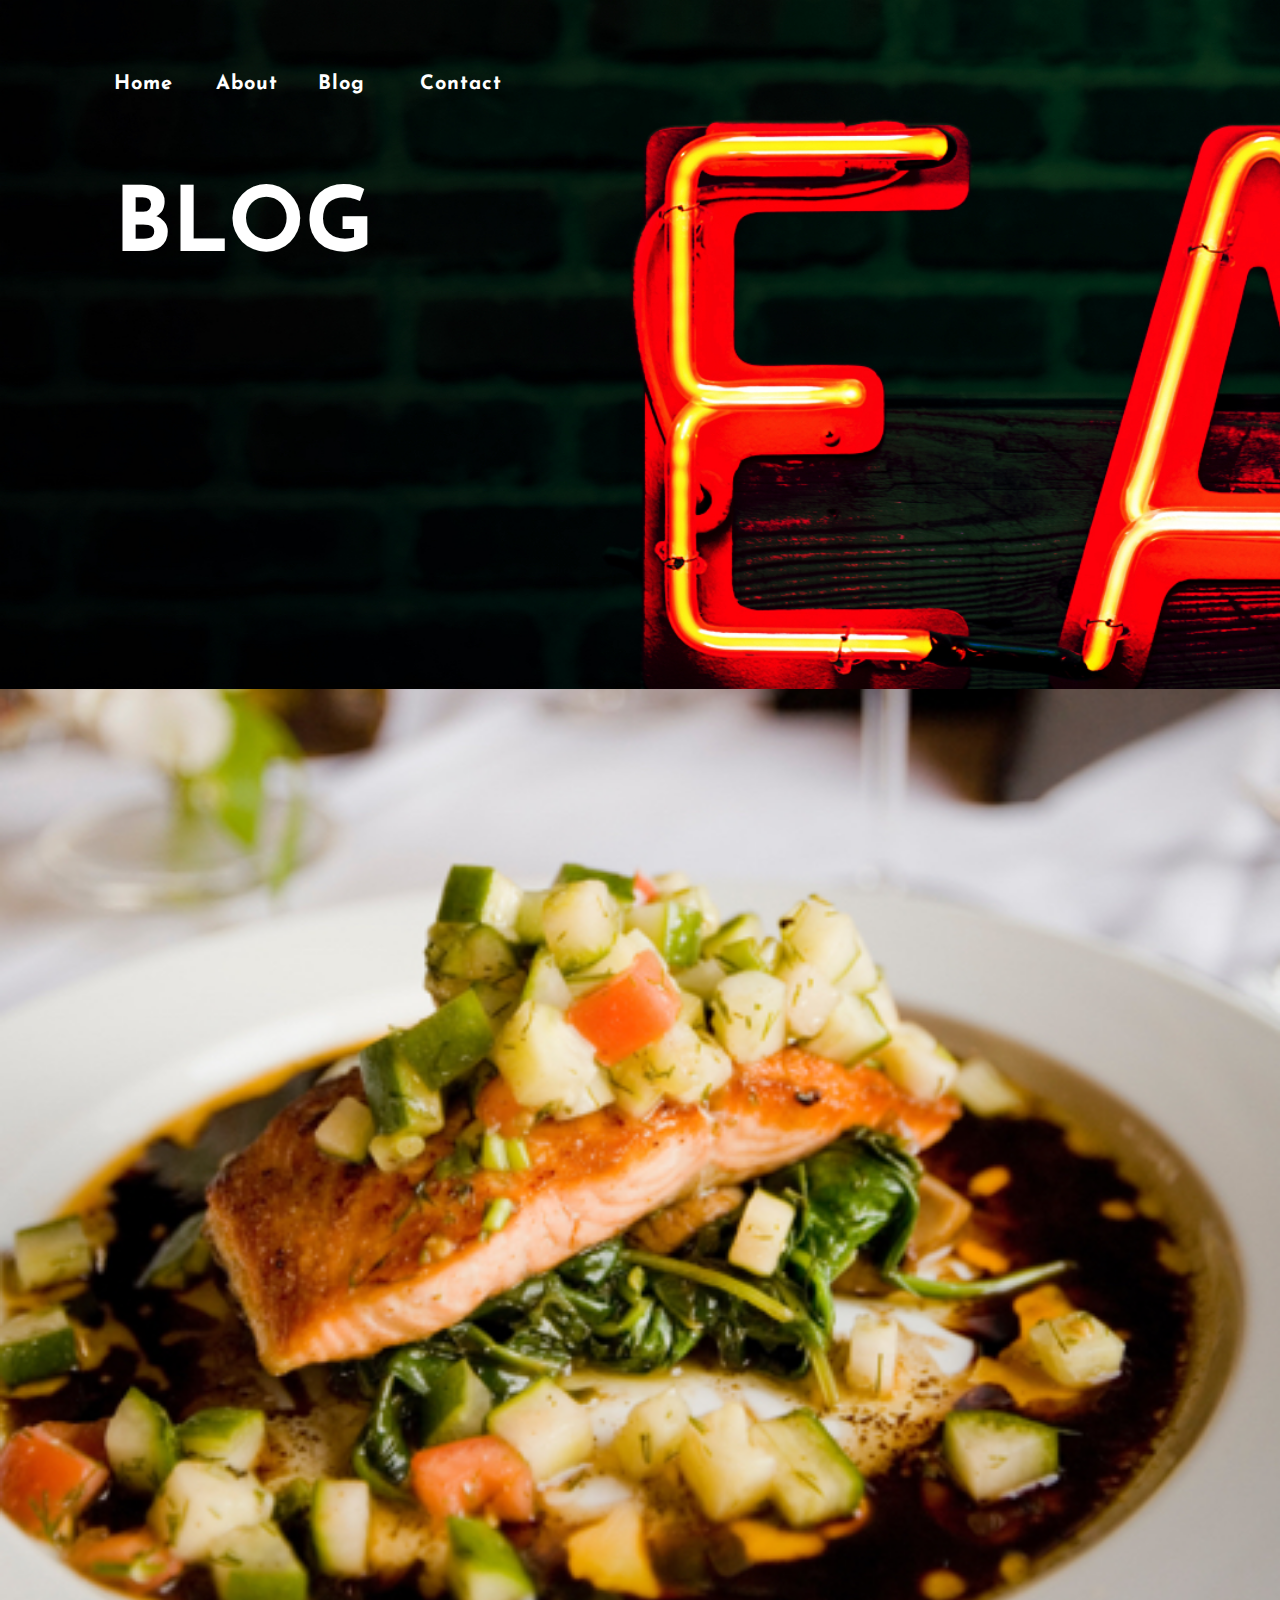
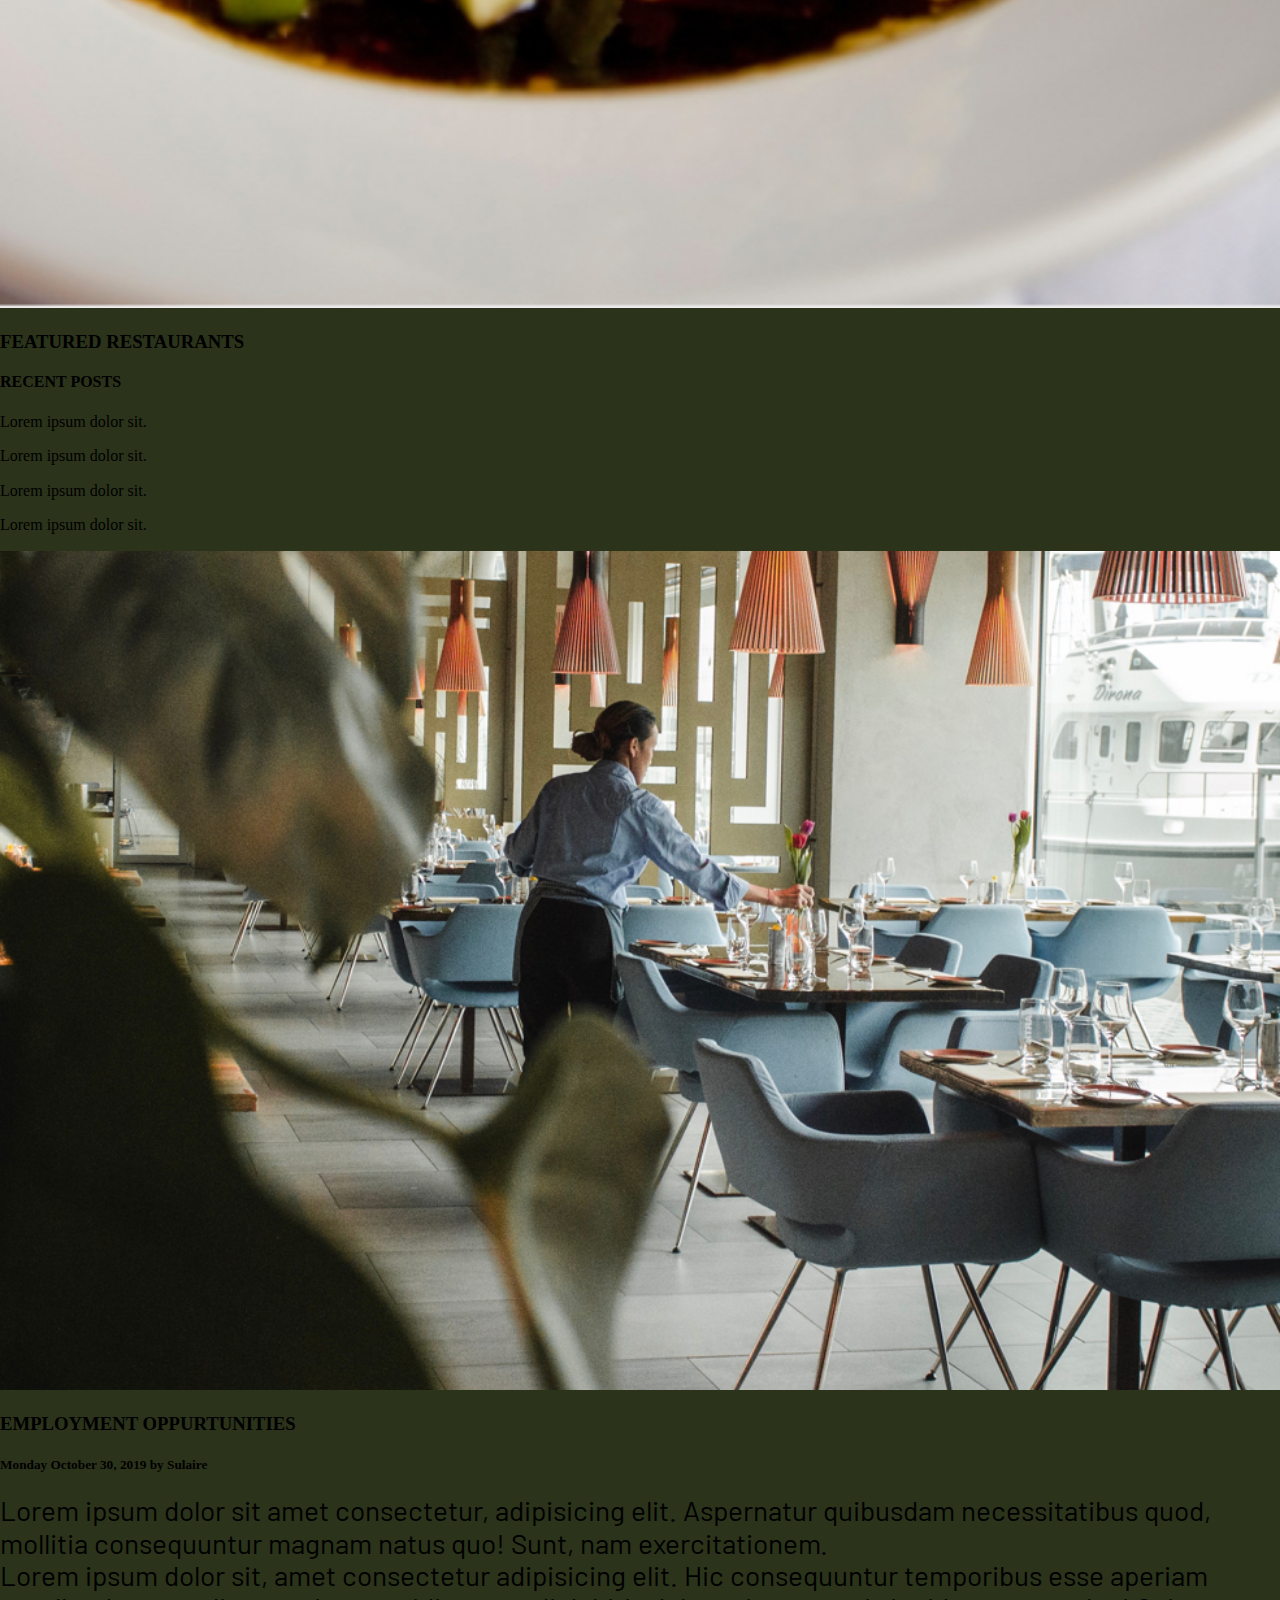
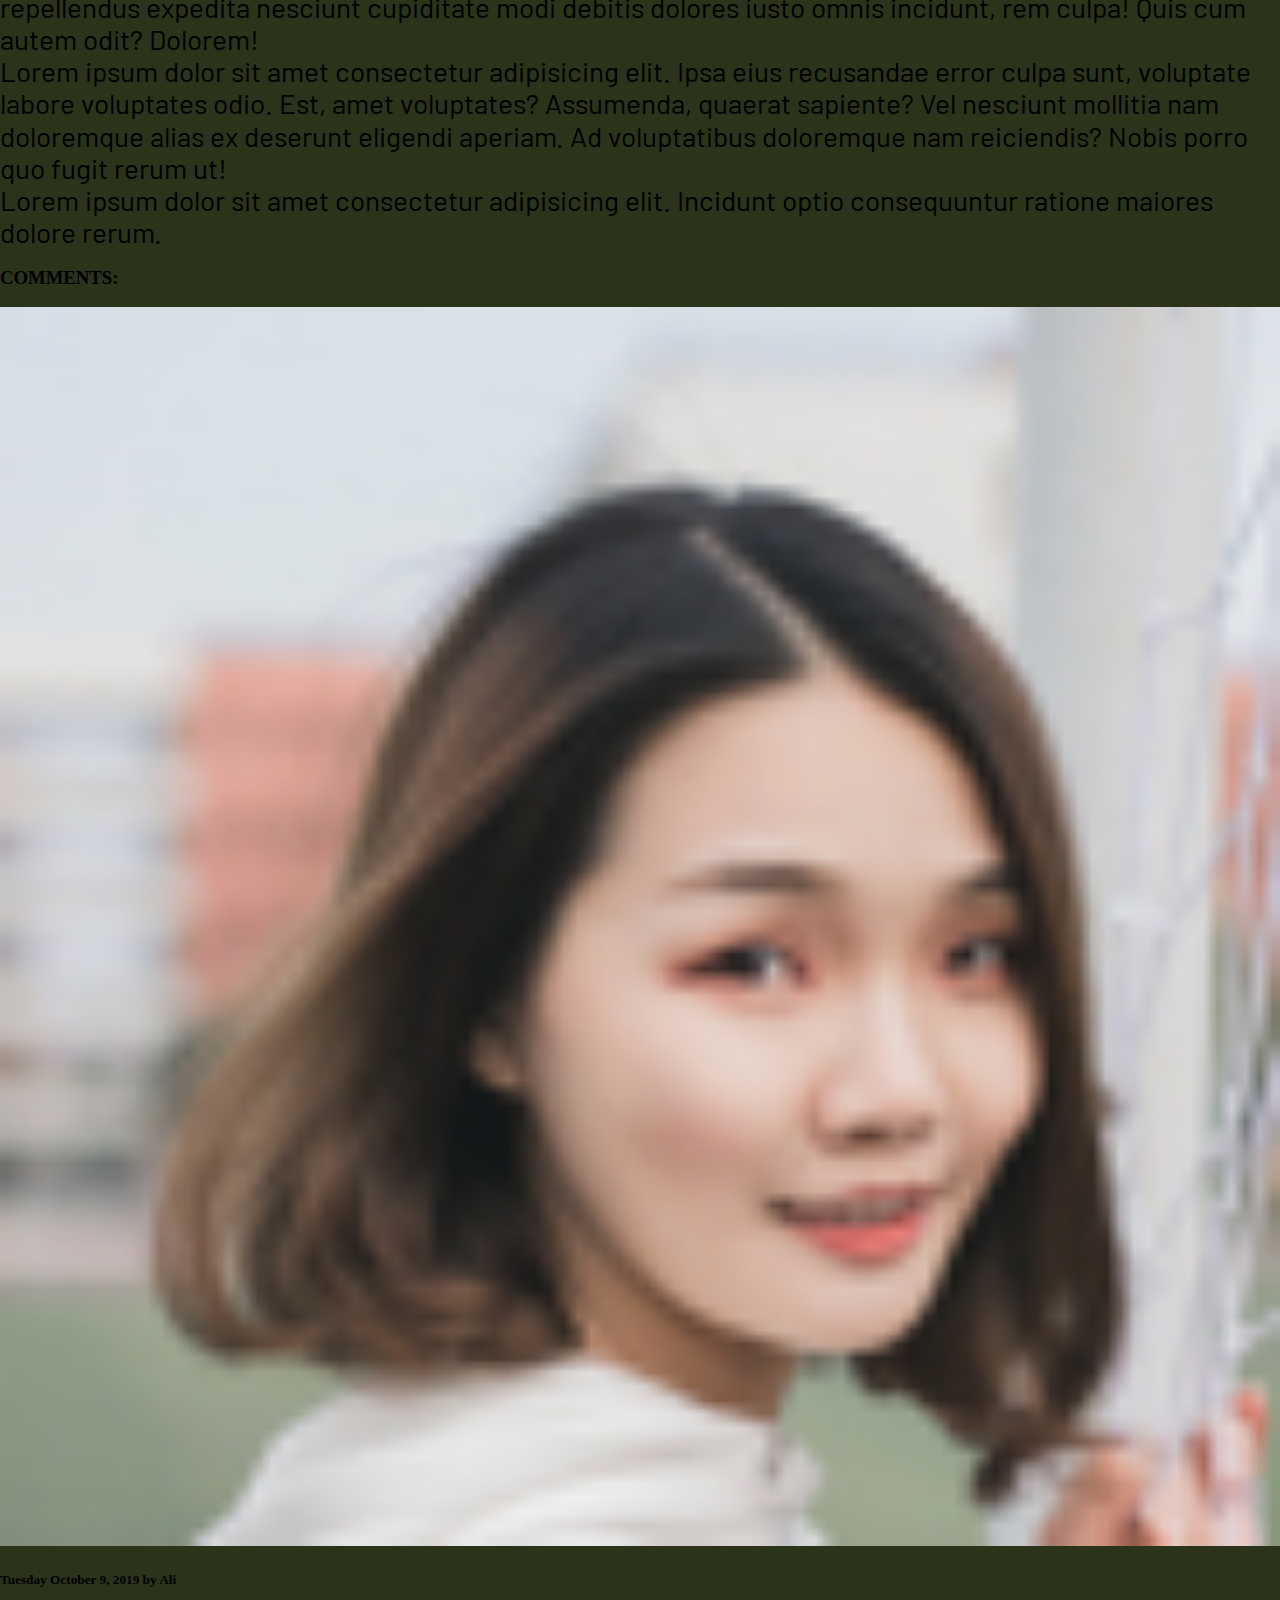
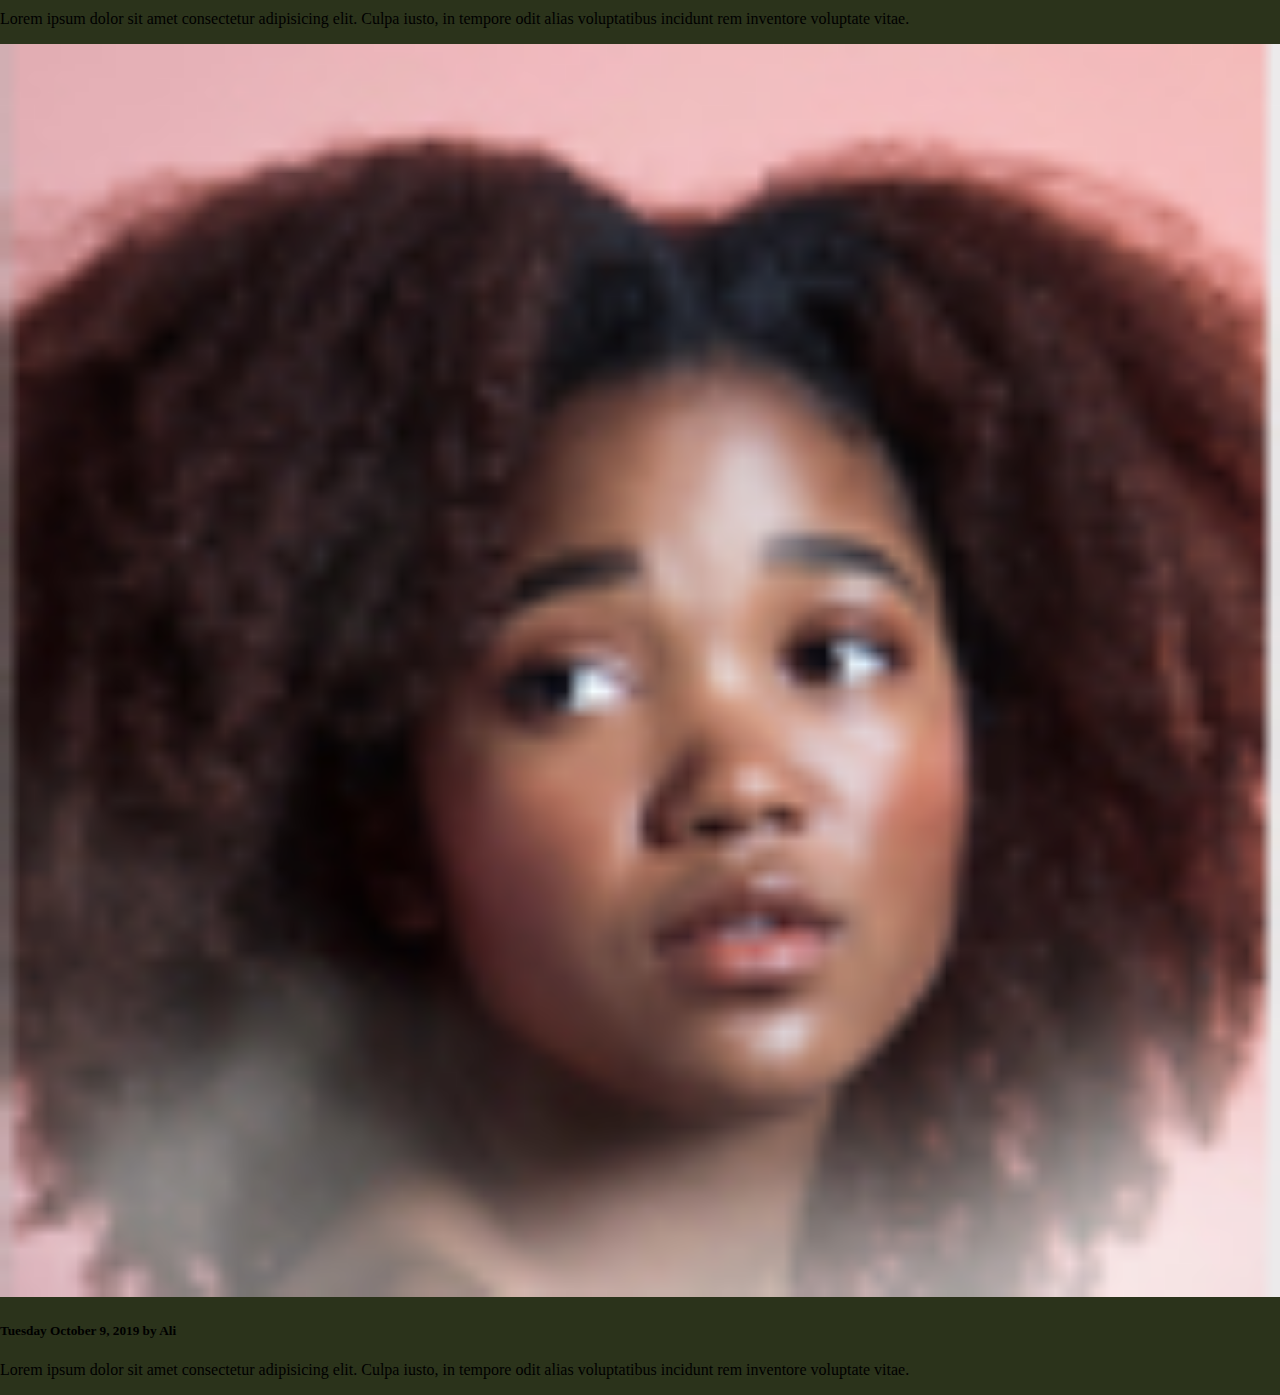
==== blog.html @ 09df3bcc "Completed HTML skeleton for blog page. :rocket:" ====
<!DOCTYPE html>
<html lang="en">
<head>
    <meta charset="UTF-8">
    <meta name="viewport" content="width=device-width, initial-scale=1.0">
    <title>Project 2 Blog</title>
    <link href="https://fonts.googleapis.com/css2?family=Barlow&family=Josefin+Sans:wght@400;600&display=swap" rel="stylesheet">  
    <link rel="stylesheet" href="https://use.fontawesome.com/releases/v5.15.1/css/all.css" integrity="sha384-vp86vTRFVJgpjF9jiIGPEEqYqlDwgyBgEF109VFjmqGmIY/Y4HV4d3Gp2irVfcrp" crossorigin="anonymous">
    <link rel="stylesheet" href="./styles/style.css" type="text/css"> 
</head>
<body class="blogBody">
    <header class="blogHeader">
        <div class="wrapper blogHeadWrap">
            <!-- A responsive navbar that utilizes flexbox to horizontally align the list items. -->
            <nav>
                <ul>
                    <li><a href="">Home</a></li>
                    <li><a href="">About</a></li>
                    <li><a href="">Blog</a></li>
                    <li><a href="">Contact</a></li>
                </ul>
            </nav>
            <!-- The flex container for the h1 and home-box-header.png -->
            <article class="blogHeaderTitle">
                <div class="blogHeaderTitle__HeadingContainer">
                    <h1 class="blogHeaderTitle__HeadingContainer__Heading">
                        BLOG
                    </h1>
                </div>
                <div></div>
            </article>
        </div>
    </header>
    <main>
        <section>
            <article>
                <div>
                    <figure><img src="./images/blog-side-image.jpg" alt=""></figure>
                    <figcaption>
                        <h3>FEATURED RESTAURANTS</h3>
                        <p class="bodyText"></p>
                    </figcaption>
                    <article>
                        <h4>RECENT POSTS</h4>
                        <ul>
                            <li>
                                <p>
                                    Lorem ipsum dolor sit.
                                </p>
                            </li>
                            <li>
                                <p>
                                    Lorem ipsum dolor sit.
                                </p>
                            </li>
                            <li>
                                <p>
                                    Lorem ipsum dolor sit.
                                </p>
                            </li>
                            <li>
                                <p>
                                    Lorem ipsum dolor sit.
                                </p>
                            </li>
                        </ul>
                    </article>
                </div>
            </article>
            <article>
                <div>
                    <figure><img src="./images/blog-post-image.jpg" alt=""></figure>
                    <article>
                        <h3>EMPLOYMENT OPPURTUNITIES</h3>
                        <h5>Monday October 30, 2019 by Sulaire</h5>
                        <p class="bodyText">
                            Lorem ipsum dolor sit amet consectetur, adipisicing elit. Aspernatur quibusdam necessitatibus quod, mollitia consequuntur magnam natus quo! Sunt, nam exercitationem.
                        </p>
                        <p class="bodyText">
                            Lorem ipsum dolor sit, amet consectetur adipisicing elit. Hic consequuntur temporibus esse aperiam repellendus expedita nesciunt cupiditate modi debitis dolores iusto omnis incidunt, rem culpa! Quis cum autem odit? Dolorem!
                        </p>
                        <p class="bodyText">Lorem ipsum dolor sit amet consectetur adipisicing elit. Ipsa eius recusandae error culpa sunt, voluptate labore voluptates odio. Est, amet voluptates? Assumenda, quaerat sapiente? Vel nesciunt mollitia nam doloremque alias ex deserunt eligendi aperiam. Ad voluptatibus doloremque nam reiciendis? Nobis porro quo fugit rerum ut!</p>
                        <p class="bodyText">Lorem ipsum dolor sit amet consectetur adipisicing elit. Incidunt optio consequuntur ratione maiores dolore rerum.</p>
                    </article>
                </div>
            </article>
            <article></article>
            <article>
                <div>
                    <h3>COMMENTS:</h3>
                    <div>
                        <figure><img src="./images/comment-1.jpg" alt=""></figure>
                        <figcaption>
                            <h5>Tuesday October 9, 2019 by Ali</h5>
                            <p>Lorem ipsum dolor sit amet consectetur adipisicing elit. Culpa iusto, in tempore odit alias voluptatibus incidunt rem inventore voluptate vitae.</p>
                        </figcaption>
                    </div>
                    <div>
                        <figure><img src="./images/comment-2.jpg" alt=""></figure>
                        <figcaption>
                            <h5>Tuesday October 9, 2019 by Ali</h5>
                            <p>Lorem ipsum dolor sit amet consectetur adipisicing elit. Culpa iusto, in tempore odit alias voluptatibus incidunt rem inventore voluptate vitae.</p>
                        </figcaption>
                    </div>
                </div>
                <div>
                    <form action=""></form>
                </div>
            </article>
        </section>
    </main>
</body>
</html>
---- styles/style.css ----
html {
  line-height: 1.15;
  -ms-text-size-adjust: 100%;
  -webkit-text-size-adjust: 100%;
}

body {
  margin: 0;
}

article, aside, footer, header, nav, section {
  display: block;
}

h1 {
  font-size: 2em;
  margin: .67em 0;
}

figcaption, figure, main {
  display: block;
}

figure {
  margin: 1em 40px;
}

hr {
  -webkit-box-sizing: content-box;
          box-sizing: content-box;
  height: 0;
  overflow: visible;
}

pre {
  font-family: monospace,monospace;
  font-size: 1em;
}

a {
  background-color: transparent;
  -webkit-text-decoration-skip: objects;
}

abbr[title] {
  border-bottom: none;
  text-decoration: underline;
  -webkit-text-decoration: underline dotted;
          text-decoration: underline dotted;
}

b, strong {
  font-weight: inherit;
}

b, strong {
  font-weight: bolder;
}

code, kbd, samp {
  font-family: monospace,monospace;
  font-size: 1em;
}

dfn {
  font-style: italic;
}

mark {
  background-color: #ff0;
  color: #000;
}

small {
  font-size: 80%;
}

sub, sup {
  font-size: 75%;
  line-height: 0;
  position: relative;
  vertical-align: baseline;
}

sub {
  bottom: -.25em;
}

sup {
  top: -.5em;
}

audio, video {
  display: inline-block;
}

audio:not([controls]) {
  display: none;
  height: 0;
}

img {
  border-style: none;
}

svg:not(:root) {
  overflow: hidden;
}

button, input, optgroup, select, textarea {
  font-family: sans-serif;
  font-size: 100%;
  line-height: 1.15;
  margin: 0;
}

button, input {
  overflow: visible;
}

button, select {
  text-transform: none;
}

button, html [type=button], [type=reset], [type=submit] {
  -webkit-appearance: button;
}

button::-moz-focus-inner, [type=button]::-moz-focus-inner, [type=reset]::-moz-focus-inner, [type=submit]::-moz-focus-inner {
  border-style: none;
  padding: 0;
}

button:-moz-focusring, [type=button]:-moz-focusring, [type=reset]:-moz-focusring, [type=submit]:-moz-focusring {
  outline: 1px dotted ButtonText;
}

fieldset {
  padding: .35em .75em .625em;
}

legend {
  -webkit-box-sizing: border-box;
          box-sizing: border-box;
  color: inherit;
  display: table;
  max-width: 100%;
  padding: 0;
  white-space: normal;
}

progress {
  display: inline-block;
  vertical-align: baseline;
}

textarea {
  overflow: auto;
}

[type=checkbox], [type=radio] {
  -webkit-box-sizing: border-box;
          box-sizing: border-box;
  padding: 0;
}

[type=number]::-webkit-inner-spin-button, [type=number]::-webkit-outer-spin-button {
  height: auto;
}

[type=search] {
  -webkit-appearance: textfield;
  outline-offset: -2px;
}

[type=search]::-webkit-search-cancel-button, [type=search]::-webkit-search-decoration {
  -webkit-appearance: none;
}

::-webkit-file-upload-button {
  -webkit-appearance: button;
  font: inherit;
}

details, menu {
  display: block;
}

summary {
  display: list-item;
}

canvas {
  display: inline-block;
}

template {
  display: none;
}

[hidden] {
  display: none;
}

.clearfix:after {
  visibility: hidden;
  display: block;
  font-size: 0;
  content: '';
  clear: both;
  height: 0;
}

html {
  -webkit-box-sizing: border-box;
  box-sizing: border-box;
}

*, *:before, *:after {
  -webkit-box-sizing: inherit;
          box-sizing: inherit;
}

.srOnly {
  position: absolute;
  width: 1px;
  height: 1px;
  margin: -1px;
  border: 0;
  padding: 0;
  white-space: nowrap;
  -webkit-clip-path: inset(100%);
          clip-path: inset(100%);
  clip: rect(0 0 0 0);
  overflow: hidden;
}

html {
  overflow-x: hidden;
}

section {
  background-color: #2B331B;
}

section:nth-of-type(even) {
  background-color: #171B0E;
}

section:nth-of-type(3) h3 {
  margin-top: 0;
}

figure {
  margin: 0;
}

img {
  width: 100%;
}

ul {
  padding: 0;
}

li {
  list-style: none;
}

a, a:visited, a:active, a:hover {
  color: white;
  text-decoration: none;
}

.wrapper {
  width: 90%;
  max-width: 90%;
  margin: 0 auto;
}

.blogBody {
  background-color: #2B331B;
}

.gridIt {
  display: -ms-grid;
  display: grid;
}

.bodyText {
  font-family: 'Barlow', sans-serif;
  margin: 0;
  font-size: 28px;
  letter-spacing: default;
}

.btn {
  font-family: 'Josefin Sans', sans-serif;
  font-size: 22.4px;
  font-weight: 400;
  color: black;
  line-height: 41.6px;
  text-align: center;
}

.homeHeader {
  background-image: url(../images/home-header.jpg);
  background-repeat: no-repeat;
  background-size: cover;
}

.homeHeadWrap {
  display: -webkit-box;
  display: -ms-flexbox;
  display: flex;
  -webkit-box-orient: vertical;
  -webkit-box-direction: normal;
      -ms-flex-direction: column;
          flex-direction: column;
  padding: 50px;
}

.homeHeadWrap nav {
  width: 40%;
  display: -webkit-box;
  display: -ms-flexbox;
  display: flex;
  -webkit-box-orient: horizontal;
  -webkit-box-direction: normal;
      -ms-flex-direction: row;
          flex-direction: row;
}

.homeHeadWrap nav ul {
  display: -ms-grid;
  display: grid;
  -ms-grid-columns: 1fr 1fr 1fr 1fr;
      grid-template-columns: 1fr 1fr 1fr 1fr;
  grid-column-gap: 20px;
  font-family: 'Josefin Sans', sans-serif;
  font-size: 20px;
  font-weight: 700;
  color: white;
  line-height: 29px;
  letter-spacing: 1px;
}

.headerTitle {
  width: 100%;
  display: -webkit-box;
  display: -ms-flexbox;
  display: flex;
  -webkit-box-orient: horizontal;
  -webkit-box-direction: normal;
      -ms-flex-direction: row;
          flex-direction: row;
}

.headerTitle__HeadingContainer {
  font-family: 'Josefin Sans', sans-serif;
  font-size: 45px;
  font-weight: 600;
  color: white;
  line-height: 99.8px;
}

.headerTitle__HeadingContainer__Heading--whiteBG {
  padding-top: 10px;
  text-align: center;
  background-color: white;
  color: black;
}

.headerTitle div {
  width: 25%;
  padding-bottom: 250px;
}

.headerTitle div:nth-of-type(2) {
  width: 75%;
  height: auto;
  background-image: url(../images/home-box-header.png);
  background-repeat: no-repeat;
  background-size: contain;
  position: relative;
  left: 35%;
  top: 250px;
}

.homeSection1 {
  padding: 250px 0 150px 0;
}

.s1Grid {
  -ms-grid-columns: 1fr 1fr;
      grid-template-columns: 1fr 1fr;
  grid-row-gap: 100px;
}

.s1Grid article {
  -ms-grid-columns: 1fr 9fr;
      grid-template-columns: 1fr 9fr;
  color: white;
}

.s1Grid article.gridIt div {
  display: -webkit-box;
  display: -ms-flexbox;
  display: flex;
  -webkit-box-orient: vertical;
  -webkit-box-direction: normal;
      -ms-flex-direction: column;
          flex-direction: column;
  -webkit-box-pack: start;
      -ms-flex-pack: start;
          justify-content: flex-start;
}

.s1Grid article.gridIt div:nth-of-type(1) {
  -webkit-box-align: center;
      -ms-flex-align: center;
          align-items: center;
}

.s1Grid div:nth-of-type(2) h2 {
  font-family: 'Josefin Sans', sans-serif;
  font-size: 45px;
  font-weight: 400;
  color: white;
  line-height: 99.8px;
  margin: 0;
}

.iconContainer {
  display: -webkit-box;
  display: -ms-flexbox;
  display: flex;
  -webkit-box-orient: horizontal;
  -webkit-box-direction: normal;
      -ms-flex-direction: row;
          flex-direction: row;
  -webkit-box-pack: center;
      -ms-flex-pack: center;
          justify-content: center;
  -webkit-box-align: center;
      -ms-flex-align: center;
          align-items: center;
  margin-top: 20px;
  padding: 10px;
  height: 50px;
  width: 50px;
  border-radius: 75%;
  background-color: #FDD300;
}

.icon {
  font-size: 2rem;
  color: black;
}

.s2Grid {
  -ms-grid-columns: 1fr 1fr;
      grid-template-columns: 1fr 1fr;
  grid-column-gap: 250px;
  grid-row-gap: 50px;
}

.s2Grid figure {
  -ms-grid-column-align: stretch;
      justify-self: stretch;
}

.s2Grid figure img {
  position: relative;
}

.s2Grid figure:nth-of-type(1) img {
  -webkit-box-shadow: 20px 20px #FDD300;
          box-shadow: 20px 20px #FDD300;
  top: -75px;
}

.s2Grid figure:nth-of-type(2) img {
  -webkit-box-shadow: -20px -20px #FDD300;
          box-shadow: -20px -20px #FDD300;
  top: 75px;
}

.s2Grid article {
  display: -webkit-box;
  display: -ms-flexbox;
  display: flex;
  -webkit-box-orient: vertical;
  -webkit-box-direction: normal;
      -ms-flex-direction: column;
          flex-direction: column;
  flex-direction: column;
  -webkit-box-pack: center;
      -ms-flex-pack: center;
          justify-content: center;
}

.s2Grid article:nth-of-type(1) {
  text-align: left;
  padding: 50px 15% 50px 0;
}

.s2Grid article:nth-of-type(2) {
  text-align: right;
  padding: 50px 0 50px 15%;
}

.s2Grid article h3 {
  font-family: 'Josefin Sans', sans-serif;
  font-size: 40px;
  font-weight: 400;
  color: white;
  line-height: 58px;
  letter-spacing: 1.3px;
  margin: 0;
}

.s2Grid article p {
  color: white;
  margin: 15px 0 45px 0;
}

.s2Grid article a {
  padding: 15px;
  background-color: #FDD300;
  color: black;
}

.homeSection3 {
  padding: 100px;
}

.s3Wrap {
  display: -webkit-box;
  display: -ms-flexbox;
  display: flex;
  -webkit-box-orient: vertical;
  -webkit-box-direction: normal;
      -ms-flex-direction: column;
          flex-direction: column;
  -webkit-box-pack: center;
      -ms-flex-pack: center;
          justify-content: center;
  -ms-flex-line-pack: center;
      align-content: center;
  padding: 0 100px;
}

.s3Wrap h3 {
  font-family: 'Josefin Sans', sans-serif;
  font-size: 45px;
  font-weight: 400;
  color: #FDD300;
  line-height: 99.8px;
  margin-bottom: 15px;
}

.s3Wrap .bodyText {
  color: white;
  margin-bottom: 45px;
}

.s3Wrap a {
  padding: 15px;
  background-color: black;
  -ms-flex-item-align: center;
      -ms-grid-row-align: center;
      align-self: center;
}

.s3Wrap h3, .s3Wrap a {
  text-align: center;
}

.homeSection4 figure {
  display: -webkit-box;
  display: -ms-flexbox;
  display: flex;
  -webkit-box-orient: horizontal;
  -webkit-box-direction: normal;
      -ms-flex-direction: row;
          flex-direction: row;
  width: 100%;
}

.s5Grid {
  padding: 100px 0;
  -ms-grid-columns: 2fr 9fr;
      grid-template-columns: 2fr 9fr;
  grid-column-gap: 50px;
}

.s5Grid figure {
  position: relative;
  left: 20px;
  top: -20px;
  -ms-flex-item-align: center;
      -ms-grid-row-align: center;
      align-self: center;
}

.s5Grid figure img {
  position: relative;
  -webkit-box-shadow: -20px 20px #FDD300;
          box-shadow: -20px 20px #FDD300;
}

.s5Grid article h3 {
  font-family: 'Josefin Sans', sans-serif;
  font-size: 45px;
  font-weight: 400;
  color: #FDD300;
  line-height: 99.8px;
  margin-top: 0;
  margin-bottom: 0;
}

.s5Grid article p {
  margin-bottom: 30px;
  color: white;
}

.s5Grid article a {
  padding: 15px;
  background-color: black;
}

.homeSection6 {
  padding: 100px 0;
}

.s6Grid {
  -ms-grid-columns: 3fr 3fr 3fr;
      grid-template-columns: 3fr 3fr 3fr;
  grid-column-gap: 50px;
}

footer {
  text-align: center;
  background-color: #0f0f0f;
}

footer p {
  padding: 1px 0;
  margin: 0;
  color: white;
}

.blogHeader {
  background-image: url(../images/blog-header.jpg);
  background-repeat: no-repeat;
  background-size: cover;
}

.blogHeadWrap {
  display: -webkit-box;
  display: -ms-flexbox;
  display: flex;
  -webkit-box-orient: vertical;
  -webkit-box-direction: normal;
      -ms-flex-direction: column;
          flex-direction: column;
  padding: 50px;
}

.blogHeadWrap nav {
  width: 40%;
  display: -webkit-box;
  display: -ms-flexbox;
  display: flex;
  -webkit-box-orient: horizontal;
  -webkit-box-direction: normal;
      -ms-flex-direction: row;
          flex-direction: row;
}

.blogHeadWrap nav ul {
  display: -ms-grid;
  display: grid;
  -ms-grid-columns: 1fr 1fr 1fr 1fr;
      grid-template-columns: 1fr 1fr 1fr 1fr;
  grid-column-gap: 20px;
  font-family: 'Josefin Sans', sans-serif;
  font-size: 20px;
  font-weight: 700;
  color: white;
  line-height: 29px;
  letter-spacing: 1px;
}

.blogHeaderTitle {
  width: 100%;
  display: -webkit-box;
  display: -ms-flexbox;
  display: flex;
  -webkit-box-orient: horizontal;
  -webkit-box-direction: normal;
      -ms-flex-direction: row;
          flex-direction: row;
}

.blogHeaderTitle__HeadingContainer {
  font-family: 'Josefin Sans', sans-serif;
  font-size: 45px;
  font-weight: 600;
  color: white;
  line-height: 99.8px;
}

.blogHeaderTitle__HeadingContainer__Heading--whiteBG {
  padding-top: 10px;
  text-align: center;
  background-color: white;
  color: black;
}

.blogHeaderTitle div {
  width: 25%;
  padding-bottom: 300px;
}
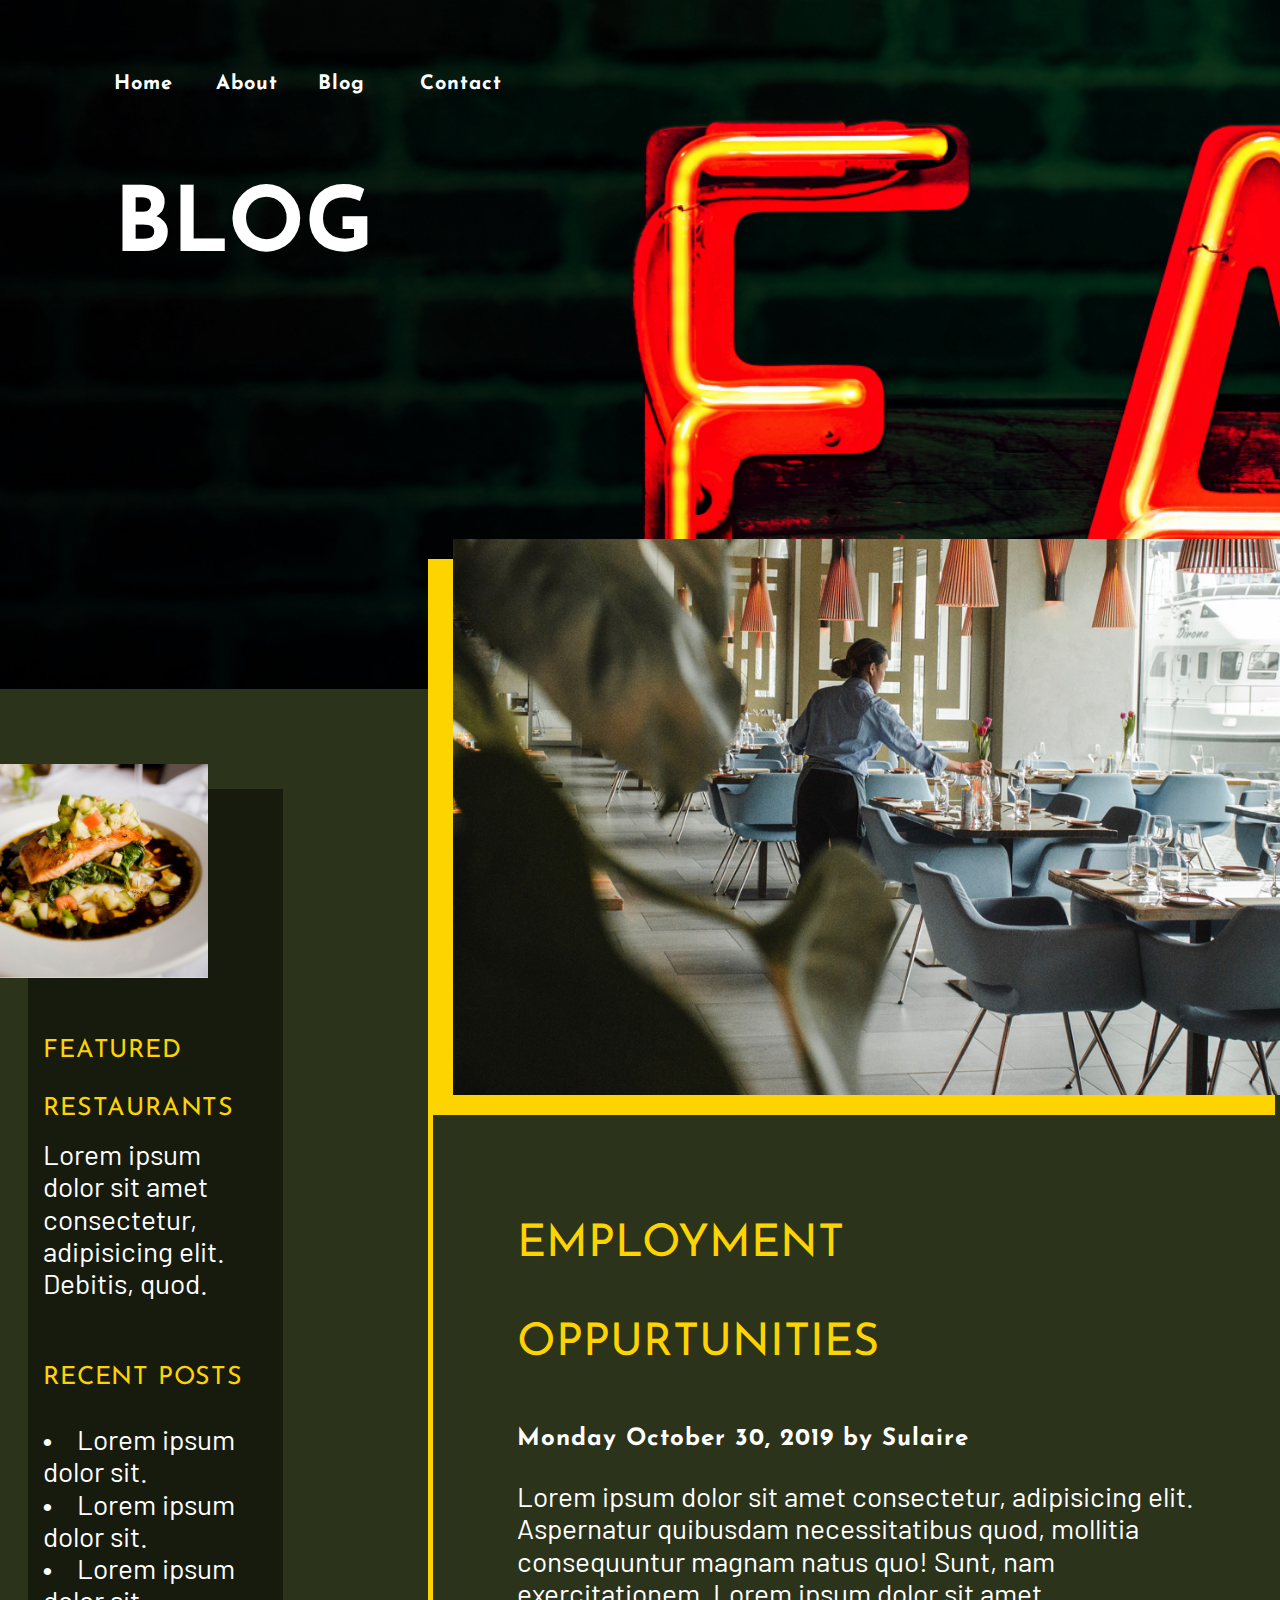
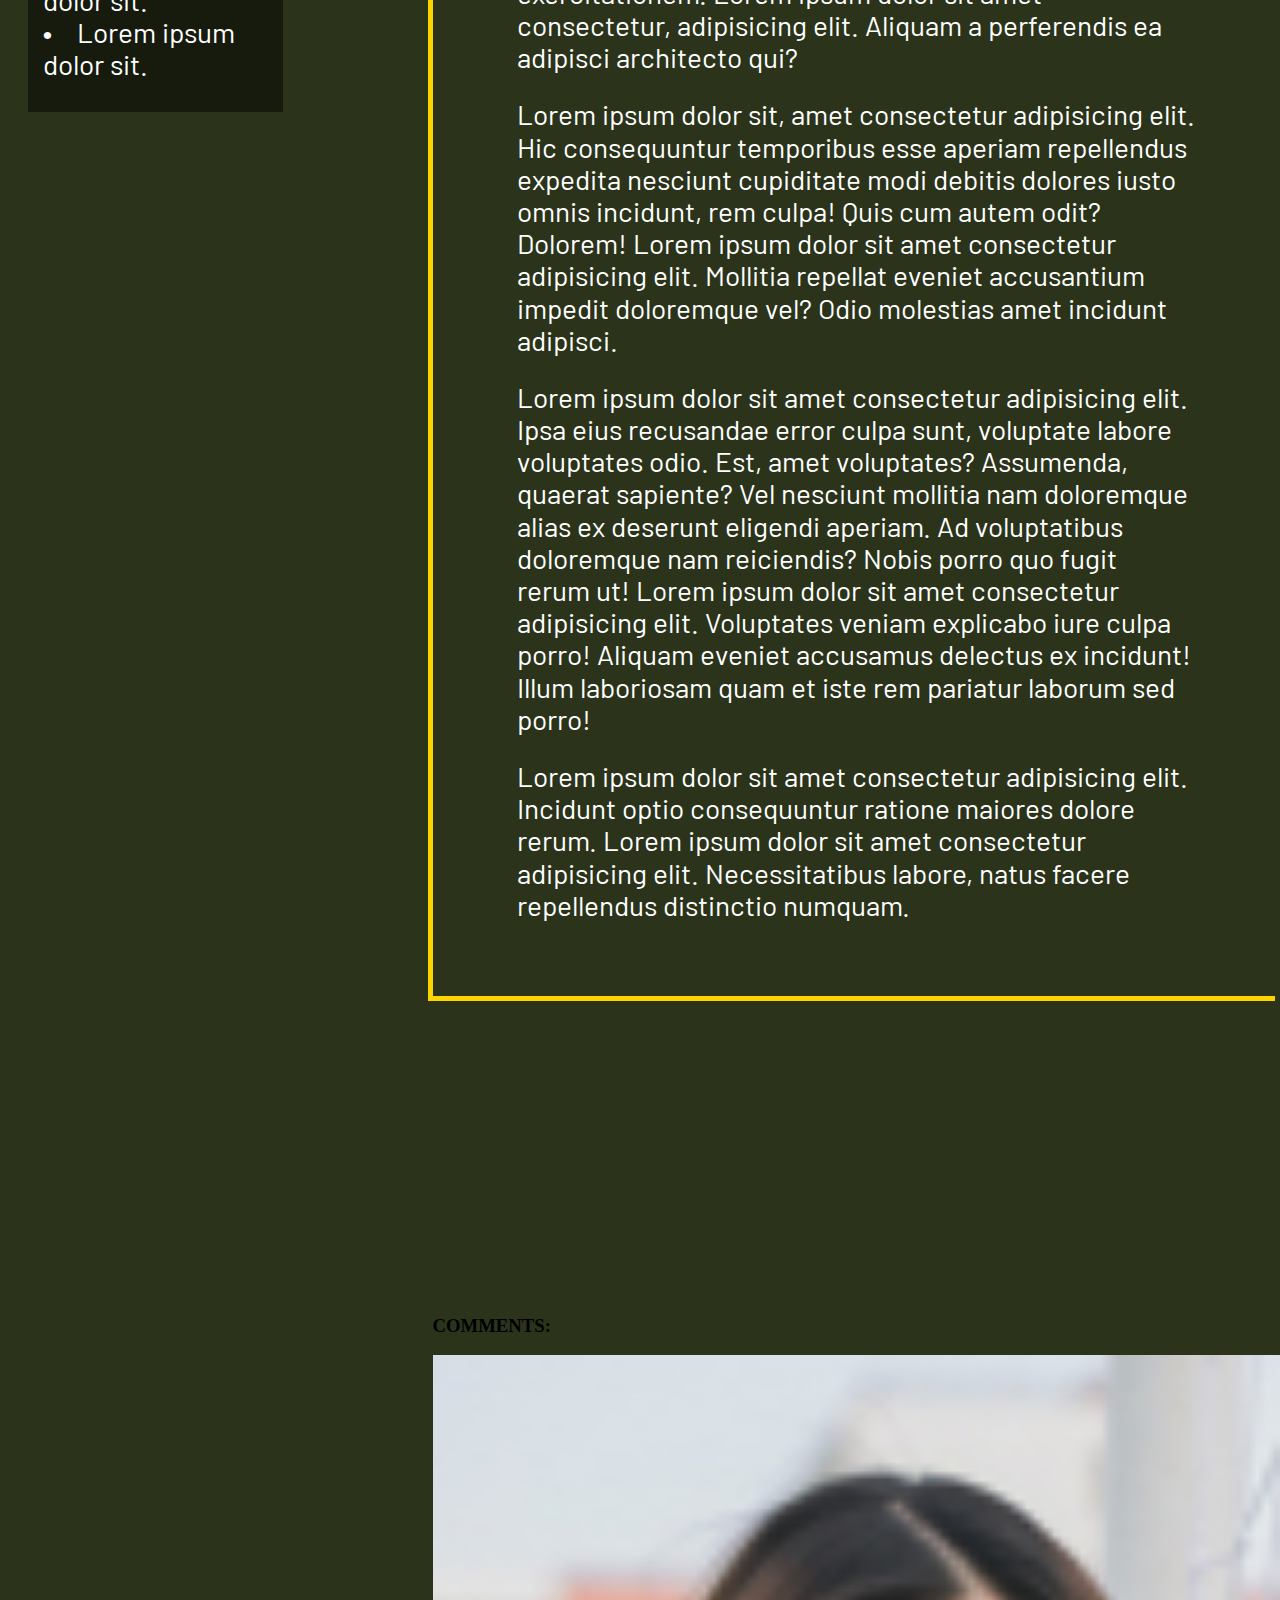
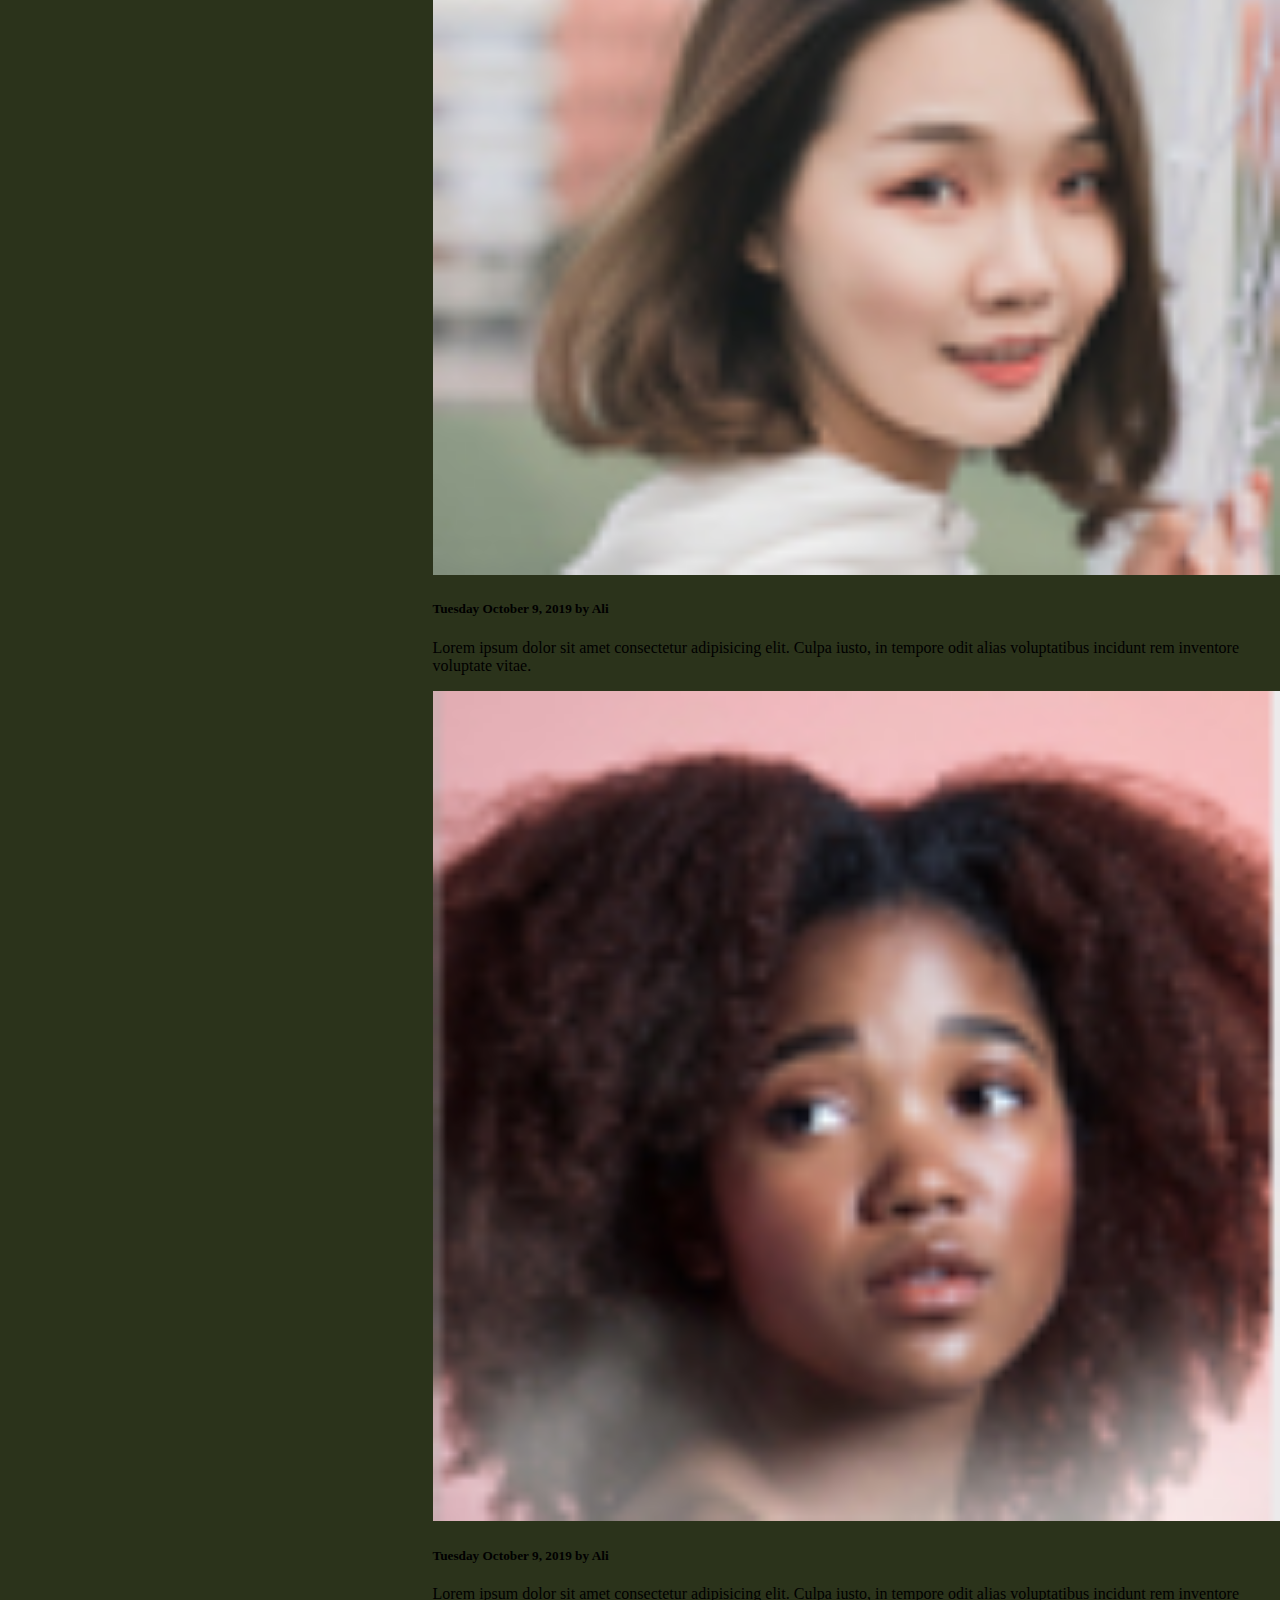
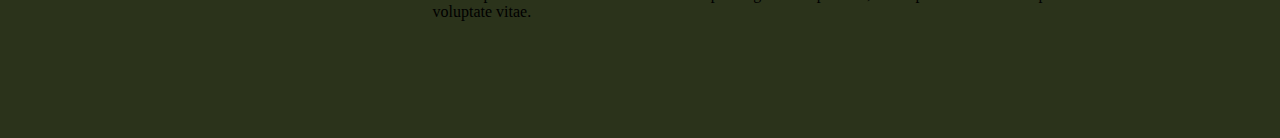
==== commit f65a6799: "Finished the first two articles in the main of the blog page. :rocket:" ====
--- a/blog.html
+++ b/blog.html
@@ -31,35 +31,37 @@
             </article>
         </div>
     </header>
-    <main>
-        <section>
-            <article>
+    <main class="blogMain">
+        <section class="blogSection gridIt">
+            <article class="blogArticle1">
                 <div>
                     <figure><img src="./images/blog-side-image.jpg" alt=""></figure>
                     <figcaption>
-                        <h3>FEATURED RESTAURANTS</h3>
-                        <p class="bodyText"></p>
+                        <h4>FEATURED RESTAURANTS</h4>
+                        <p class="bodyText">
+                            Lorem ipsum dolor sit amet consectetur, adipisicing elit. Debitis, quod.
+                        </p>
                     </figcaption>
                     <article>
                         <h4>RECENT POSTS</h4>
-                        <ul>
+                        <ul class="reDisc">
                             <li>
-                                <p>
+                                <p class="bodyText">
                                     Lorem ipsum dolor sit.
                                 </p>
                             </li>
                             <li>
-                                <p>
+                                <p class="bodyText">
                                     Lorem ipsum dolor sit.
                                 </p>
                             </li>
                             <li>
-                                <p>
+                                <p class="bodyText">
                                     Lorem ipsum dolor sit.
                                 </p>
                             </li>
                             <li>
-                                <p>
+                                <p class="bodyText">
                                     Lorem ipsum dolor sit.
                                 </p>
                             </li>
@@ -67,20 +69,28 @@
                     </article>
                 </div>
             </article>
-            <article>
-                <div>
+            <article class="blogArticle2">
+                <div class="art2FlexContainer">
                     <figure><img src="./images/blog-post-image.jpg" alt=""></figure>
                     <article>
                         <h3>EMPLOYMENT OPPURTUNITIES</h3>
                         <h5>Monday October 30, 2019 by Sulaire</h5>
                         <p class="bodyText">
                             Lorem ipsum dolor sit amet consectetur, adipisicing elit. Aspernatur quibusdam necessitatibus quod, mollitia consequuntur magnam natus quo! Sunt, nam exercitationem.
+                            Lorem ipsum dolor sit amet consectetur, adipisicing elit. Aliquam a perferendis ea adipisci architecto qui?
                         </p>
                         <p class="bodyText">
                             Lorem ipsum dolor sit, amet consectetur adipisicing elit. Hic consequuntur temporibus esse aperiam repellendus expedita nesciunt cupiditate modi debitis dolores iusto omnis incidunt, rem culpa! Quis cum autem odit? Dolorem!
+                            Lorem ipsum dolor sit amet consectetur adipisicing elit. Mollitia repellat eveniet accusantium impedit doloremque vel? Odio molestias amet incidunt adipisci.
                         </p>
-                        <p class="bodyText">Lorem ipsum dolor sit amet consectetur adipisicing elit. Ipsa eius recusandae error culpa sunt, voluptate labore voluptates odio. Est, amet voluptates? Assumenda, quaerat sapiente? Vel nesciunt mollitia nam doloremque alias ex deserunt eligendi aperiam. Ad voluptatibus doloremque nam reiciendis? Nobis porro quo fugit rerum ut!</p>
-                        <p class="bodyText">Lorem ipsum dolor sit amet consectetur adipisicing elit. Incidunt optio consequuntur ratione maiores dolore rerum.</p>
+                        <p class="bodyText">
+                            Lorem ipsum dolor sit amet consectetur adipisicing elit. Ipsa eius recusandae error culpa sunt, voluptate labore voluptates odio. Est, amet voluptates? Assumenda, quaerat sapiente? Vel nesciunt mollitia nam doloremque alias ex deserunt eligendi aperiam. Ad voluptatibus doloremque nam reiciendis? Nobis porro quo fugit rerum ut!
+                            Lorem ipsum dolor sit amet consectetur adipisicing elit. Voluptates veniam explicabo iure culpa porro! Aliquam eveniet accusamus delectus ex incidunt! Illum laboriosam quam et iste rem pariatur laborum sed porro!
+                        </p>
+                        <p class="bodyText">
+                            Lorem ipsum dolor sit amet consectetur adipisicing elit. Incidunt optio consequuntur ratione maiores dolore rerum.
+                            Lorem ipsum dolor sit amet consectetur adipisicing elit. Necessitatibus labore, natus facere repellendus distinctio numquam.
+                        </p>
                     </article>
                 </div>
             </article>
--- a/styles/style.css
+++ b/styles/style.css
@@ -723,3 +723,107 @@
   width: 25%;
   padding-bottom: 300px;
 }
+
+.blogMain {
+  padding: 100px 0;
+}
+
+.blogSection {
+  -ms-grid-columns: 1fr 3fr;
+      grid-template-columns: 1fr 3fr;
+  grid-column-gap: 150px;
+  grid-row-gap: 50px;
+}
+
+.blogArticle1 {
+  padding: 0 0 50px 10%;
+}
+
+.blogArticle1 div {
+  background-color: #171B0E;
+  padding: 15px;
+}
+
+.blogArticle1 div figure {
+  position: relative;
+  top: -40px;
+  left: -60px;
+}
+
+.blogArticle1 div article {
+  margin-top: 50px;
+}
+
+.blogArticle1 div figcaption h4, .blogArticle1 div article h4 {
+  font-family: 'Josefin Sans', sans-serif;
+  font-size: 25px;
+  font-weight: 400;
+  color: #FDD300;
+  line-height: 58px;
+  letter-spacing: 0.8px;
+  margin: 0;
+}
+
+.blogArticle1 div figcaption p, .blogArticle1 div article p {
+  color: white;
+}
+
+.reDisc li p::before {
+  content: "\2022";
+  color: white;
+  font-weight: bold;
+  display: inline-block;
+  width: 1em;
+  margin-left: 0;
+}
+
+.art2FlexContainer {
+  display: -webkit-box;
+  display: -ms-flexbox;
+  display: flex;
+  -webkit-box-orient: vertical;
+  -webkit-box-direction: normal;
+      -ms-flex-direction: column;
+          flex-direction: column;
+}
+
+.art2FlexContainer figure {
+  position: relative;
+  left: 20px;
+  top: -250px;
+}
+
+.art2FlexContainer figure img {
+  -webkit-box-shadow: -25px 20px #FDD300;
+          box-shadow: -25px 20px #FDD300;
+}
+
+.art2FlexContainer article {
+  position: relative;
+  top: -250px;
+  -webkit-box-shadow: -5px 5px #FDD300;
+          box-shadow: -5px 5px #FDD300;
+  padding: 50px 10%;
+}
+
+.art2FlexContainer article h3 {
+  font-family: 'Josefin Sans', sans-serif;
+  font-size: 45px;
+  font-weight: 400;
+  color: #FDD300;
+  line-height: 99.8px;
+}
+
+.art2FlexContainer article h5 {
+  font-family: 'Josefin Sans', sans-serif;
+  font-size: 24px;
+  font-weight: 700;
+  color: white;
+  line-height: 1px;
+  letter-spacing: 1px;
+}
+
+.art2FlexContainer article p {
+  color: white;
+  margin: 25px 0;
+}
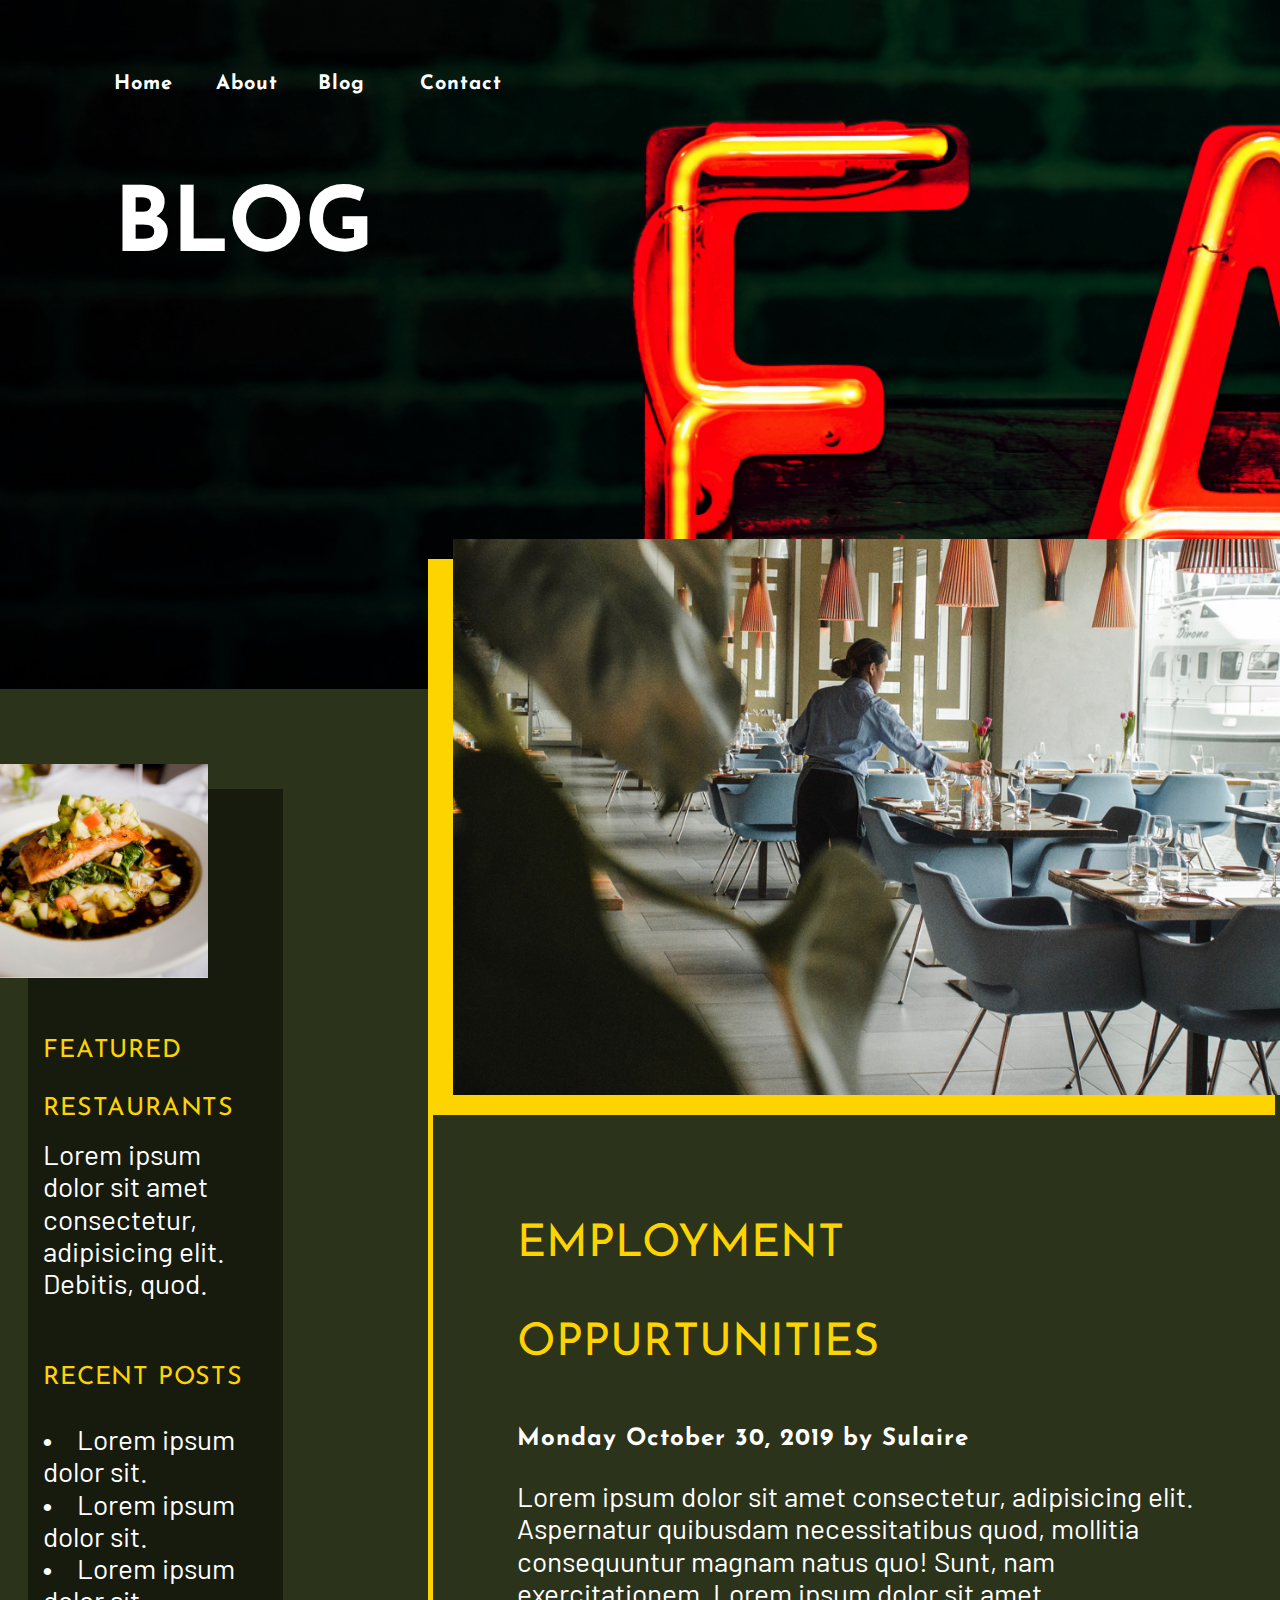
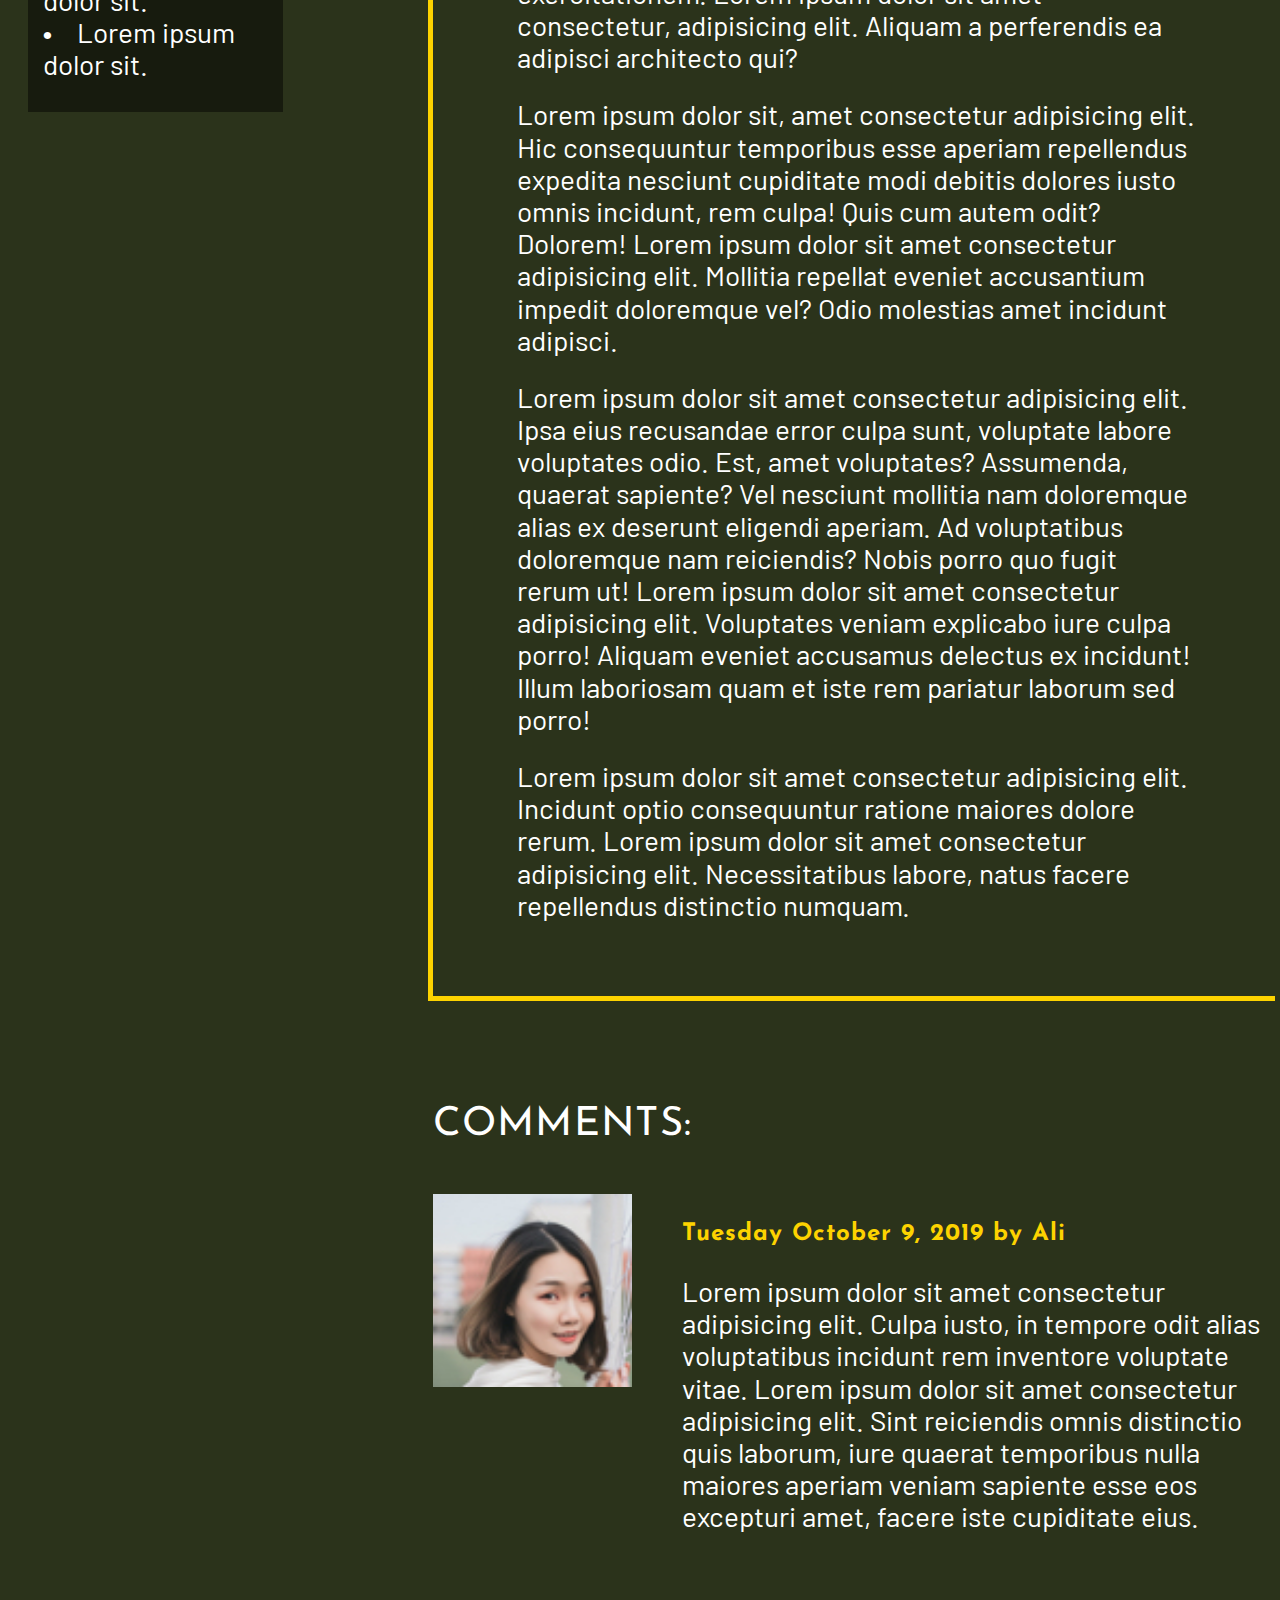
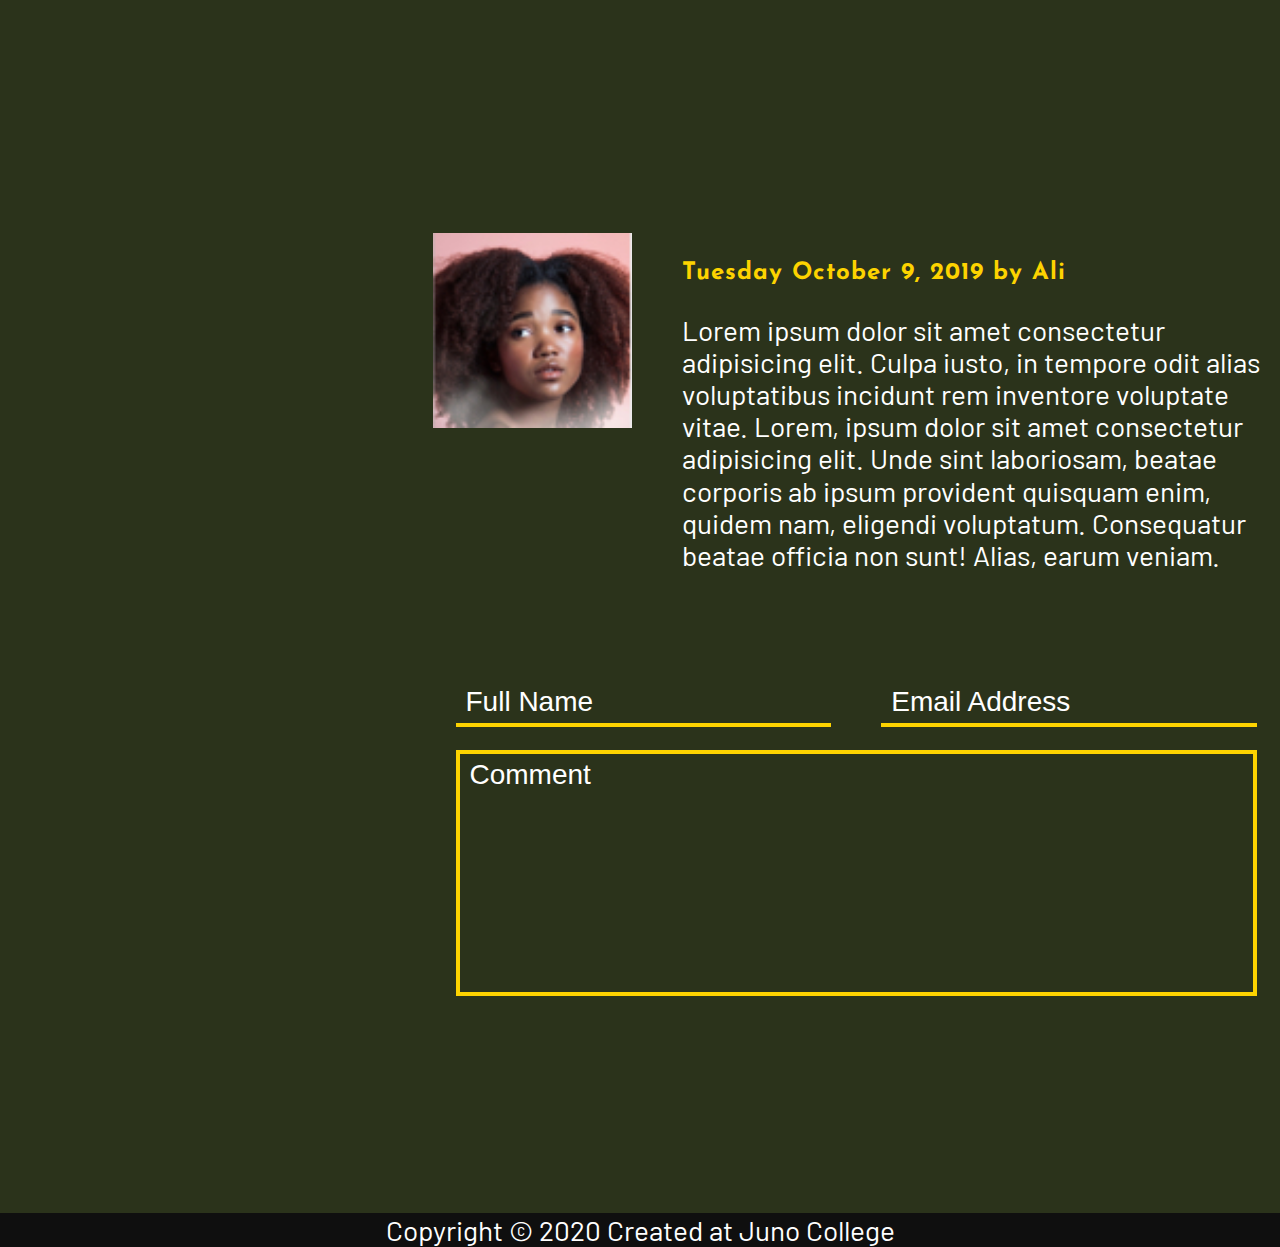
==== commit d73861bd: "Completed blog page. :rocket:" ====
--- a/blog.html
+++ b/blog.html
@@ -95,29 +95,53 @@
                 </div>
             </article>
             <article></article>
-            <article>
-                <div>
+            <article class="blogArticle4">
+                <div class="bA4MContainer">
                     <h3>COMMENTS:</h3>
-                    <div>
+                    <div class="gridIt c1">
                         <figure><img src="./images/comment-1.jpg" alt=""></figure>
                         <figcaption>
                             <h5>Tuesday October 9, 2019 by Ali</h5>
-                            <p>Lorem ipsum dolor sit amet consectetur adipisicing elit. Culpa iusto, in tempore odit alias voluptatibus incidunt rem inventore voluptate vitae.</p>
+                            <p class="bodyText">
+                                Lorem ipsum dolor sit amet consectetur adipisicing elit. Culpa iusto, in tempore odit alias voluptatibus incidunt rem inventore voluptate vitae.
+                                Lorem ipsum dolor sit amet consectetur adipisicing elit. Sint reiciendis omnis distinctio quis laborum, iure quaerat temporibus nulla maiores aperiam veniam sapiente esse eos excepturi amet, facere iste cupiditate eius.
+                            </p>
                         </figcaption>
                     </div>
-                    <div>
+                    <div class="gridIt">
                         <figure><img src="./images/comment-2.jpg" alt=""></figure>
                         <figcaption>
                             <h5>Tuesday October 9, 2019 by Ali</h5>
-                            <p>Lorem ipsum dolor sit amet consectetur adipisicing elit. Culpa iusto, in tempore odit alias voluptatibus incidunt rem inventore voluptate vitae.</p>
+                            <p class="bodyText">
+                                Lorem ipsum dolor sit amet consectetur adipisicing elit. Culpa iusto, in tempore odit alias voluptatibus incidunt rem inventore voluptate vitae.
+                                Lorem, ipsum dolor sit amet consectetur adipisicing elit. Unde sint laboriosam, beatae corporis ab ipsum provident quisquam enim, quidem nam, eligendi voluptatum. Consequatur beatae officia non sunt! Alias, earum veniam.
+                            </p>
                         </figcaption>
                     </div>
                 </div>
-                <div>
-                    <form action=""></form>
-                </div>
+                <form action="POST" class="blogForm bodyText">
+                    <fieldset class="gridIt blogField1">
+                        <div>
+                            <label for="aName" class="srOnly">Full Name</label>
+                            <input type="text" id="aName" name="aName" value="Full Name">
+                        </div>
+                        <div>
+                            <label for="aEmail" class="srOnly">Full Name</label>
+                            <input type="email" id="aEmail" name="aEmail" value="Email Address">
+                        </div>
+                    </fieldset>
+                    <fieldset class="gridIt blogField2">
+                        <label for="aComment" class="srOnly">Comment</label>
+                        <input type="text" id="aComment" name="aComment" value="Comment">
+                    </fieldset>
+                 </form>
             </article>
         </section>
     </main>
+    <footer>
+        <p class="bodyText">
+            Copyright &#169; 2020 <a href="https://junocollege.com/">Created at Juno College</a>
+        </p>
+    </footer>
 </body>
 </html>--- a/styles/style.css
+++ b/styles/style.css
@@ -725,7 +725,7 @@
 }
 
 .blogMain {
-  padding: 100px 0;
+  padding: 100px 0 0 0;
 }
 
 .blogSection {
@@ -827,3 +827,87 @@
   color: white;
   margin: 25px 0;
 }
+
+.blogArticle4 {
+  position: relative;
+  top: -200px;
+}
+
+.bA4MContainer {
+  display: -webkit-box;
+  display: -ms-flexbox;
+  display: flex;
+  -webkit-box-orient: vertical;
+  -webkit-box-direction: normal;
+      -ms-flex-direction: column;
+          flex-direction: column;
+}
+
+.bA4MContainer div {
+  -ms-grid-columns: 1fr 3fr;
+      grid-template-columns: 1fr 3fr;
+  grid-column-gap: 50px;
+}
+
+.c1 {
+  margin-bottom: 300px;
+}
+
+.bA4MContainer h3 {
+  font-family: 'Josefin Sans', sans-serif;
+  font-size: 40px;
+  font-weight: 400;
+  color: white;
+  line-height: 58px;
+  letter-spacing: 1.3px;
+  margin-top: 0;
+}
+
+.bA4MContainer div figcaption h5 {
+  font-family: 'Josefin Sans', sans-serif;
+  font-size: 24px;
+  font-weight: 700;
+  color: #FDD300;
+  line-height: 1px;
+  letter-spacing: 1px;
+}
+
+.bA4MContainer div figcaption p {
+  color: white;
+}
+
+.blogForm {
+  margin-top: 100px;
+}
+
+.blogForm fieldset {
+  border: none;
+}
+
+.blogField1 {
+  -ms-grid-columns: 1fr 1fr;
+      grid-template-columns: 1fr 1fr;
+  grid-column-gap: 50px;
+}
+
+.blogField1 input {
+  width: 100%;
+  color: white;
+  padding: 5px 10px;
+  background-color: transparent;
+  border: none;
+  -webkit-box-shadow: 0 4px #FDD300;
+          box-shadow: 0 4px #FDD300;
+}
+
+.blogField2 {
+  -ms-grid-columns: 1fr;
+      grid-template-columns: 1fr;
+}
+
+.blogField2 input {
+  background-color: transparent;
+  color: white;
+  border: solid 4px #FDD300;
+  padding: 5px 10px 200px 10px;
+}
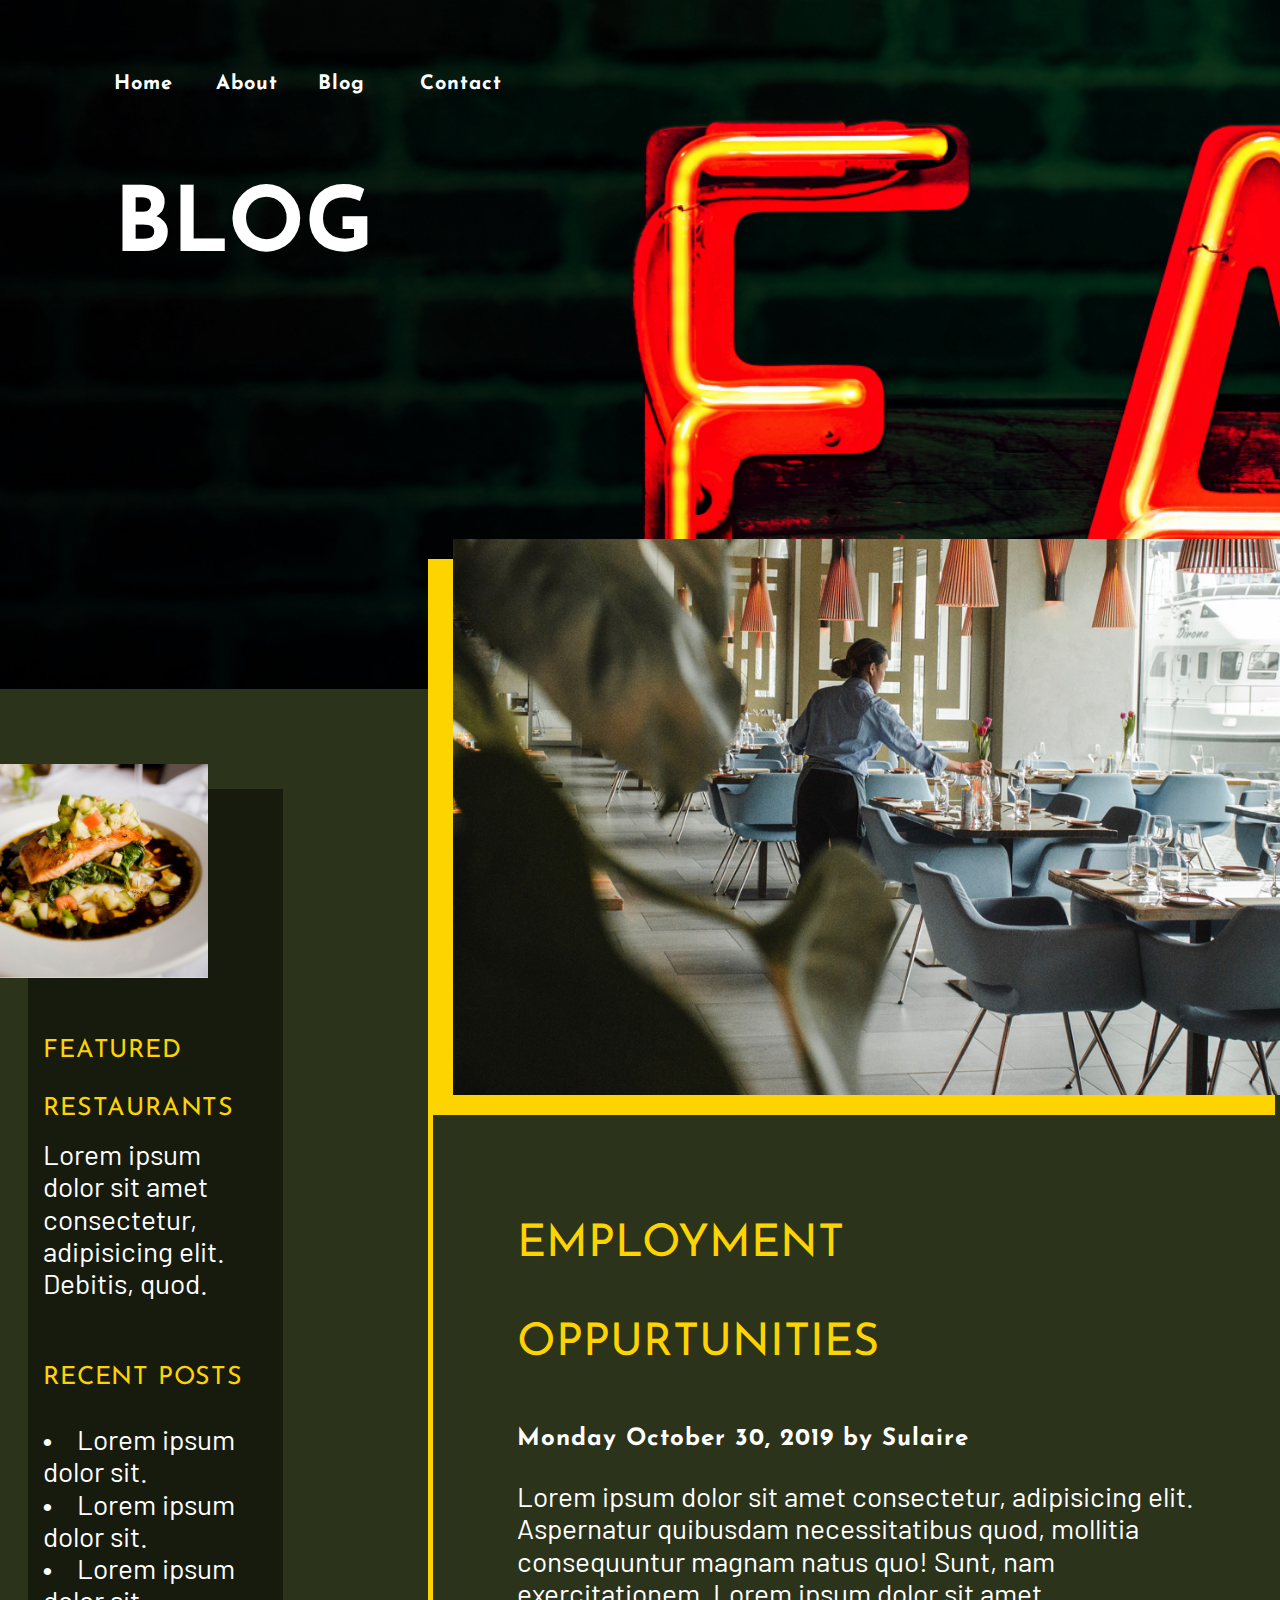
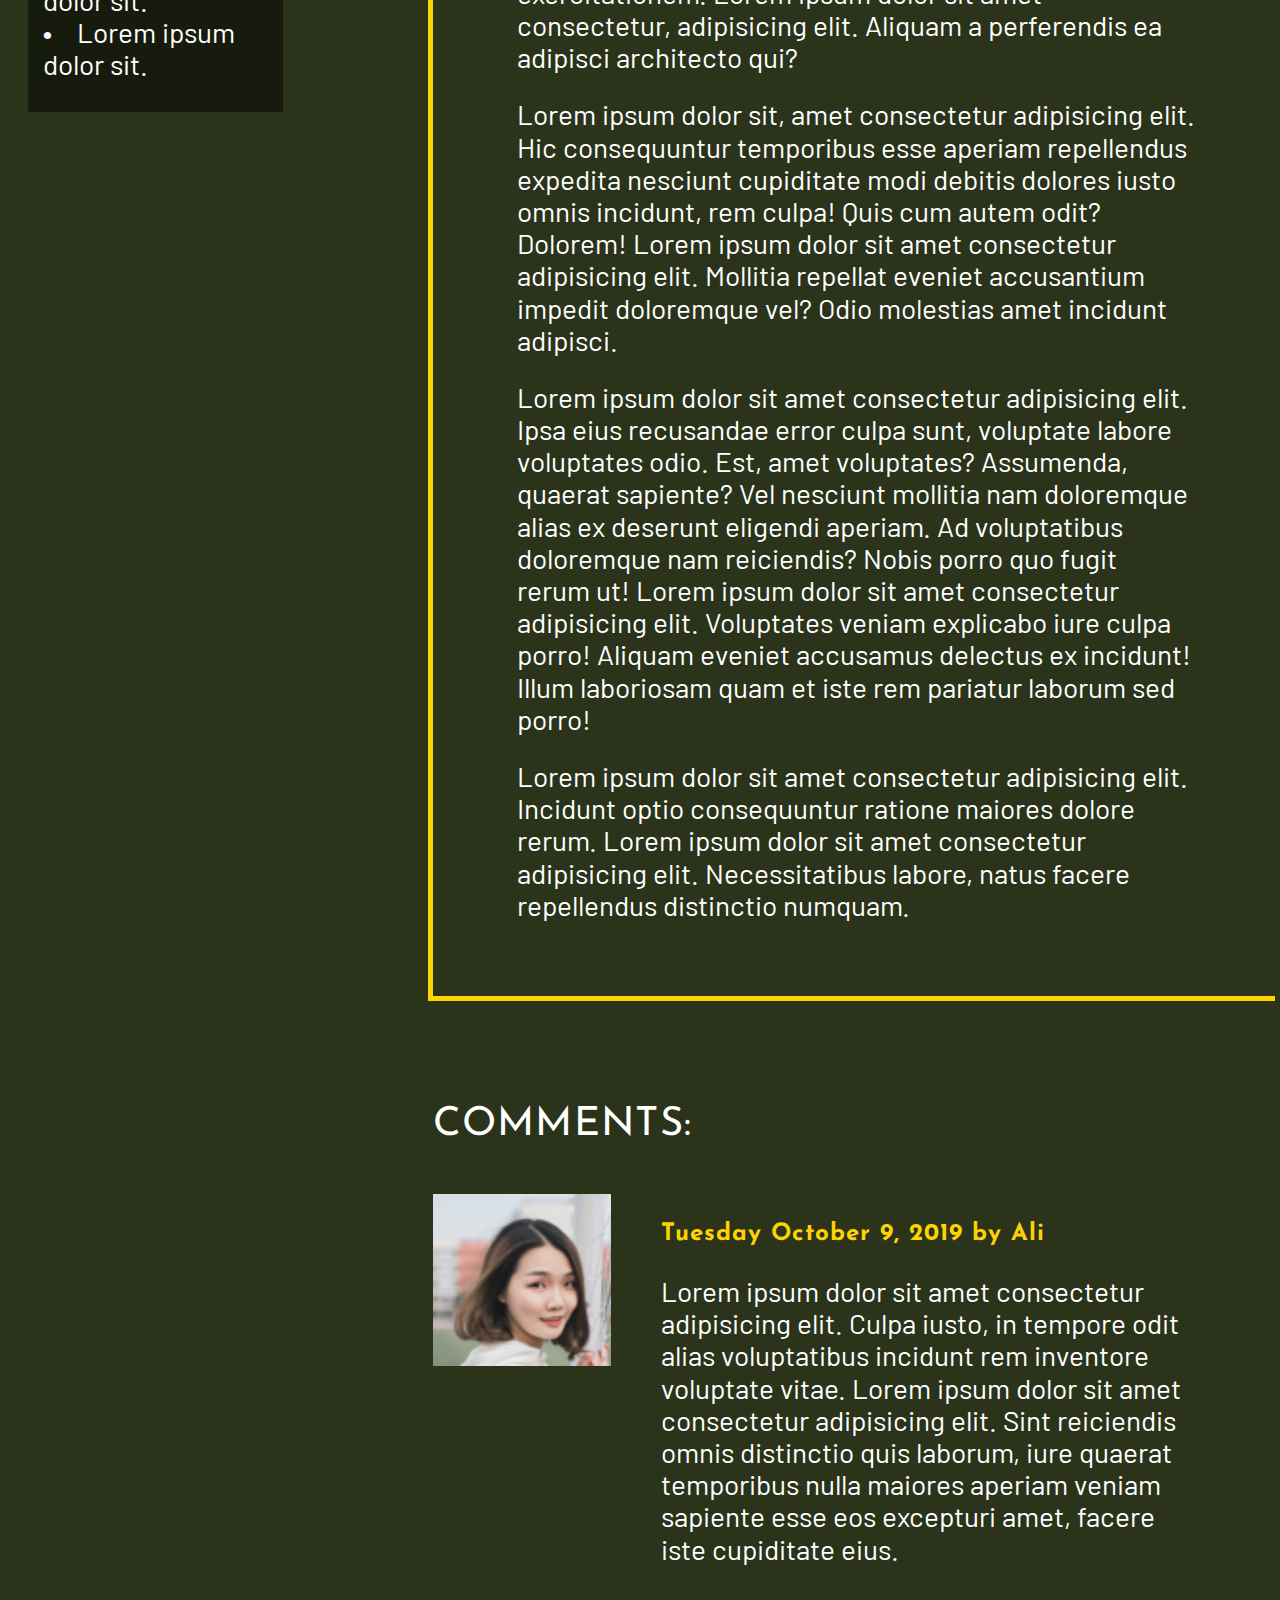
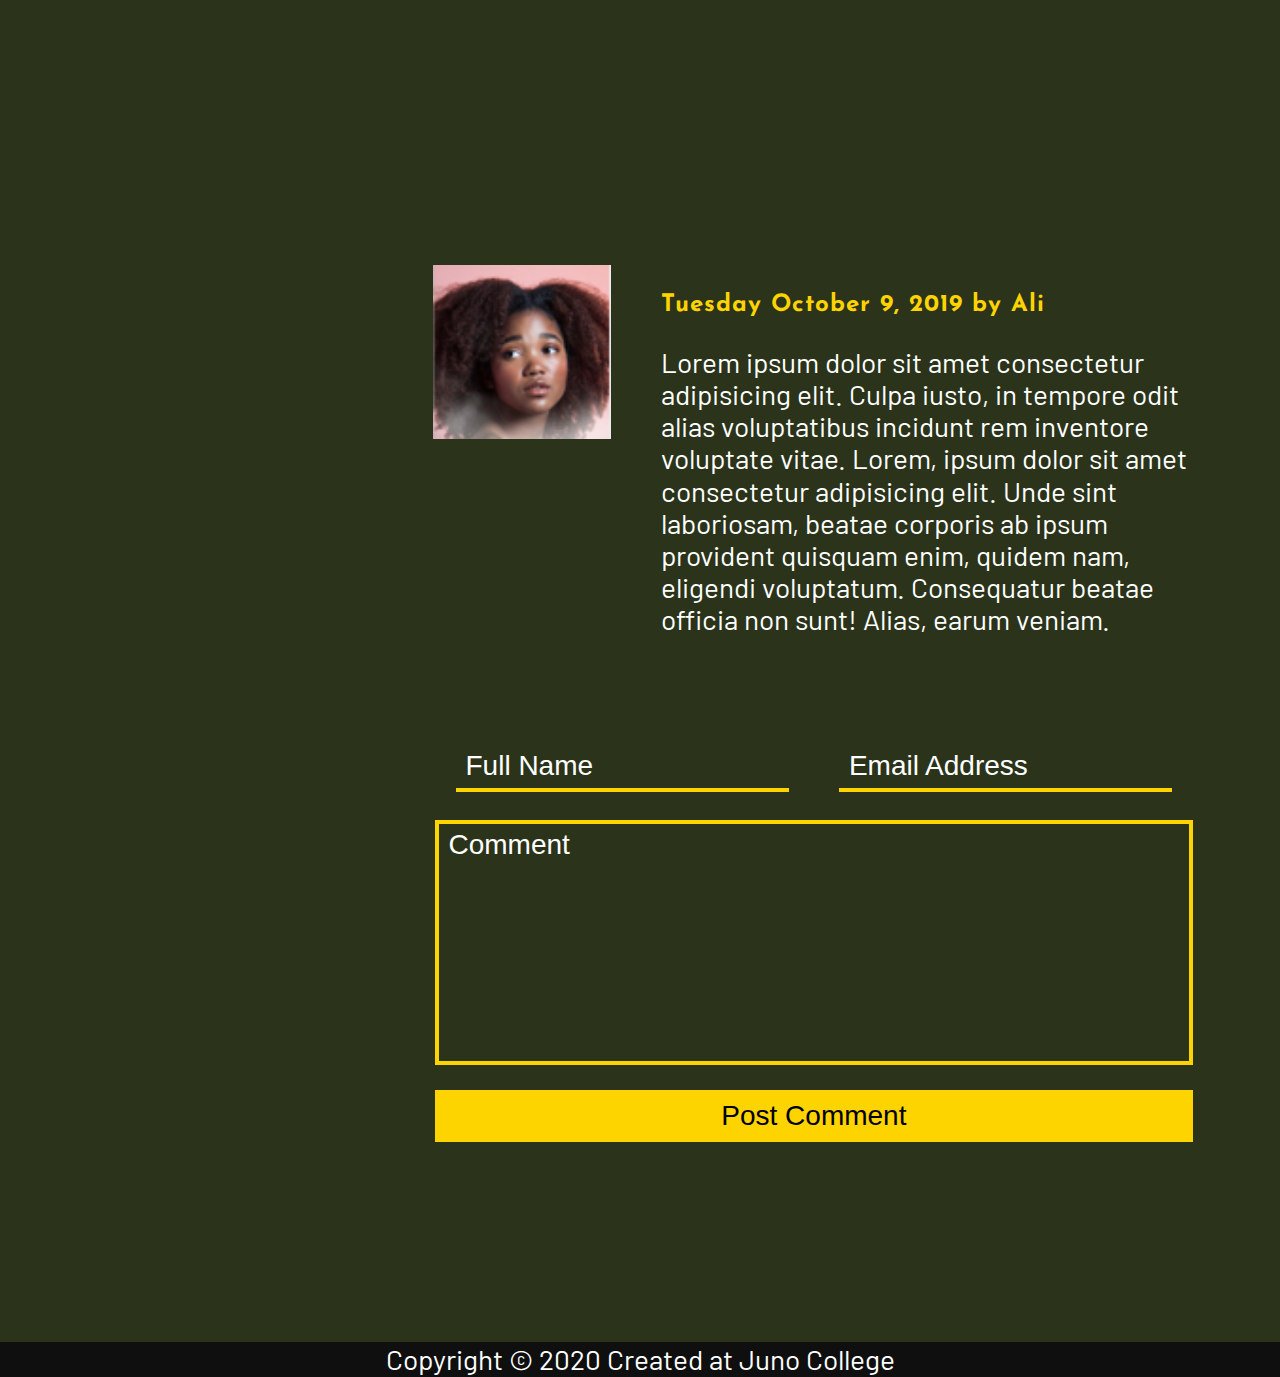
==== commit 2dd14ed4: "For real this time. Finished the blog page. :rocket:" ====
--- a/blog.html
+++ b/blog.html
@@ -14,9 +14,9 @@
             <!-- A responsive navbar that utilizes flexbox to horizontally align the list items. -->
             <nav>
                 <ul>
-                    <li><a href="">Home</a></li>
-                    <li><a href="">About</a></li>
-                    <li><a href="">Blog</a></li>
+                    <li><a href="./index.html">Home</a></li>
+                    <li><a href="#">About</a></li>
+                    <li><a href="./blog.html">Blog</a></li>
                     <li><a href="">Contact</a></li>
                 </ul>
             </nav>
@@ -134,6 +134,10 @@
                         <label for="aComment" class="srOnly">Comment</label>
                         <input type="text" id="aComment" name="aComment" value="Comment">
                     </fieldset>
+                    <fieldset class="blogField3">
+                        <label for="aSubmit" class="srOnly">Submit</label>
+                        <input type="submit" id="aSubmit" name="aSubmit" value="Post Comment">
+                    </fieldset>
                  </form>
             </article>
         </section>
--- a/styles/style.css
+++ b/styles/style.css
@@ -831,6 +831,7 @@
 .blogArticle4 {
   position: relative;
   top: -200px;
+  padding-right: 10%;
 }
 
 .bA4MContainer {
@@ -903,6 +904,8 @@
 .blogField2 {
   -ms-grid-columns: 1fr;
       grid-template-columns: 1fr;
+  margin-top: 15px;
+  padding: 0;
 }
 
 .blogField2 input {
@@ -911,3 +914,19 @@
   border: solid 4px #FDD300;
   padding: 5px 10px 200px 10px;
 }
+
+.blogField3 {
+  -ms-grid-columns: 1fr;
+      grid-template-columns: 1fr;
+  margin-top: 25px;
+  padding: 0;
+}
+
+.blogField3 input {
+  width: 100%;
+  padding: 10px 0;
+  border: none;
+  text-align: center;
+  background-color: #FDD300;
+  color: black;
+}
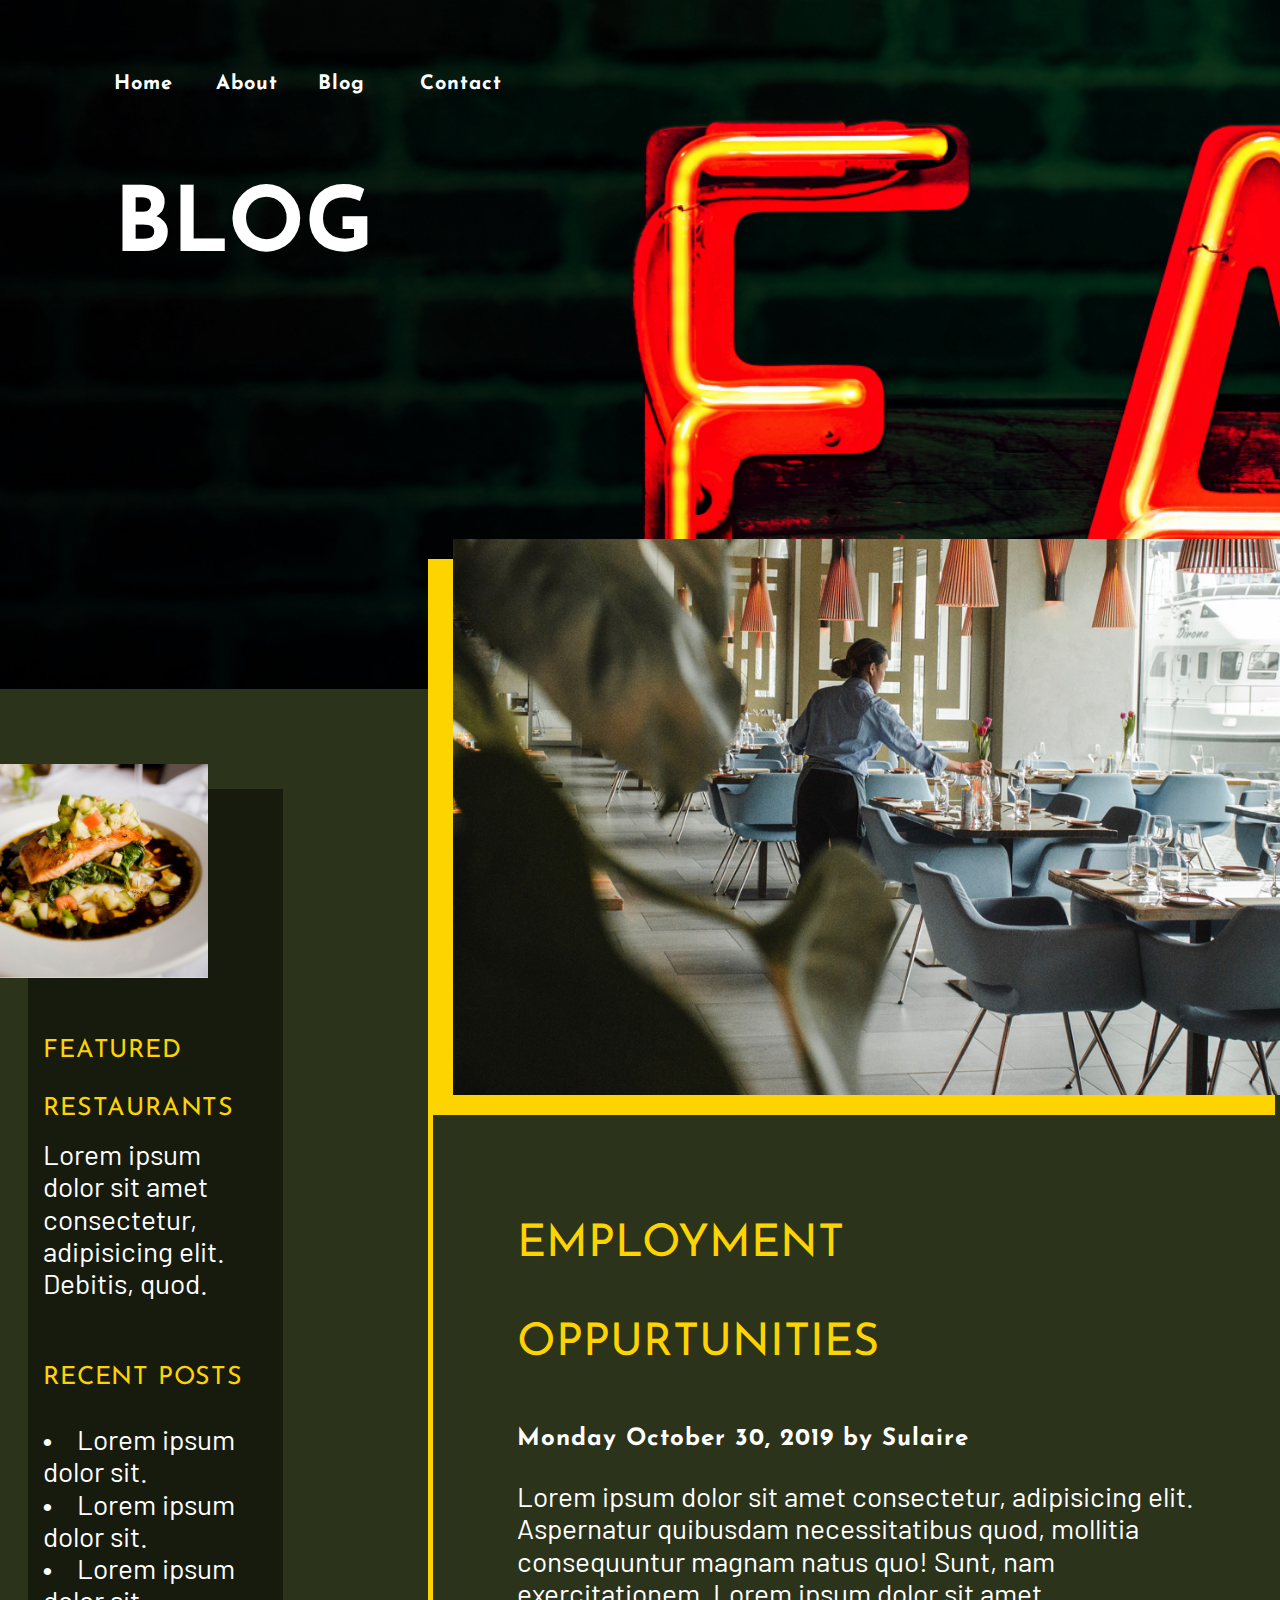
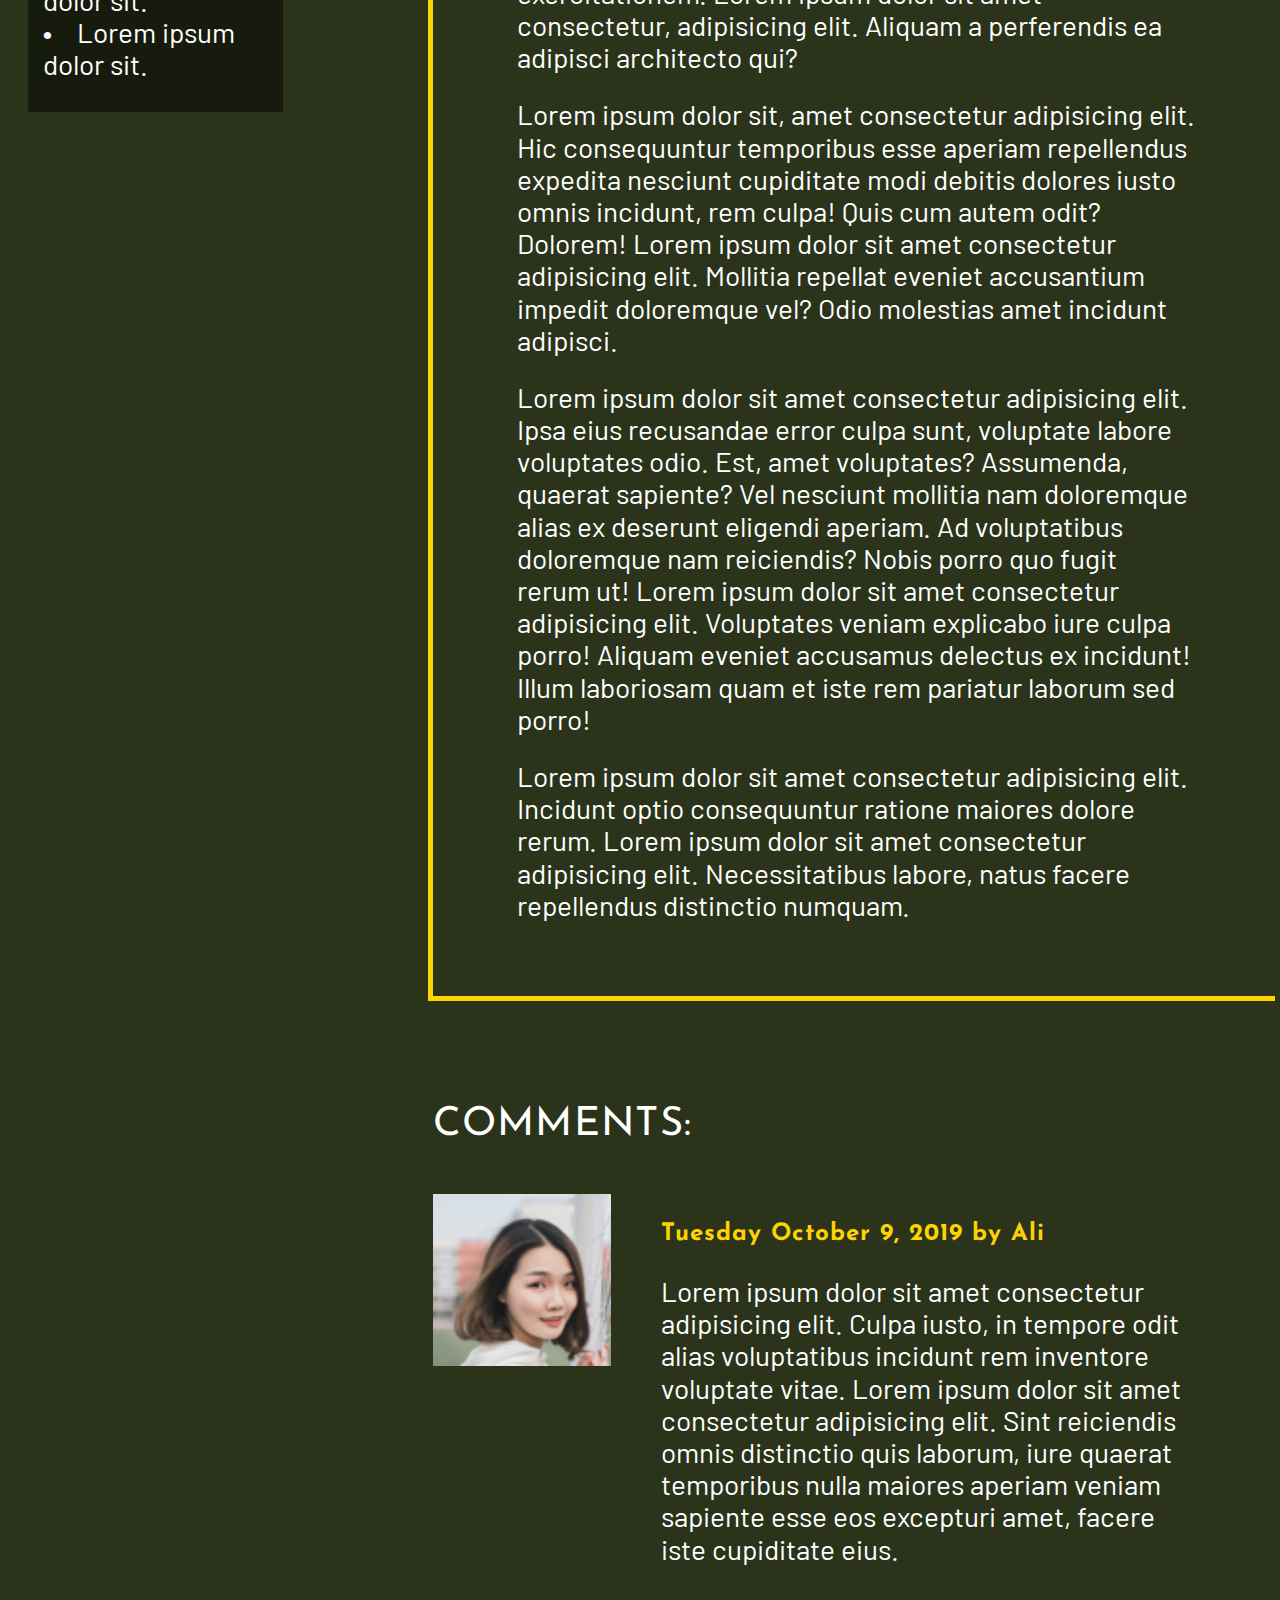
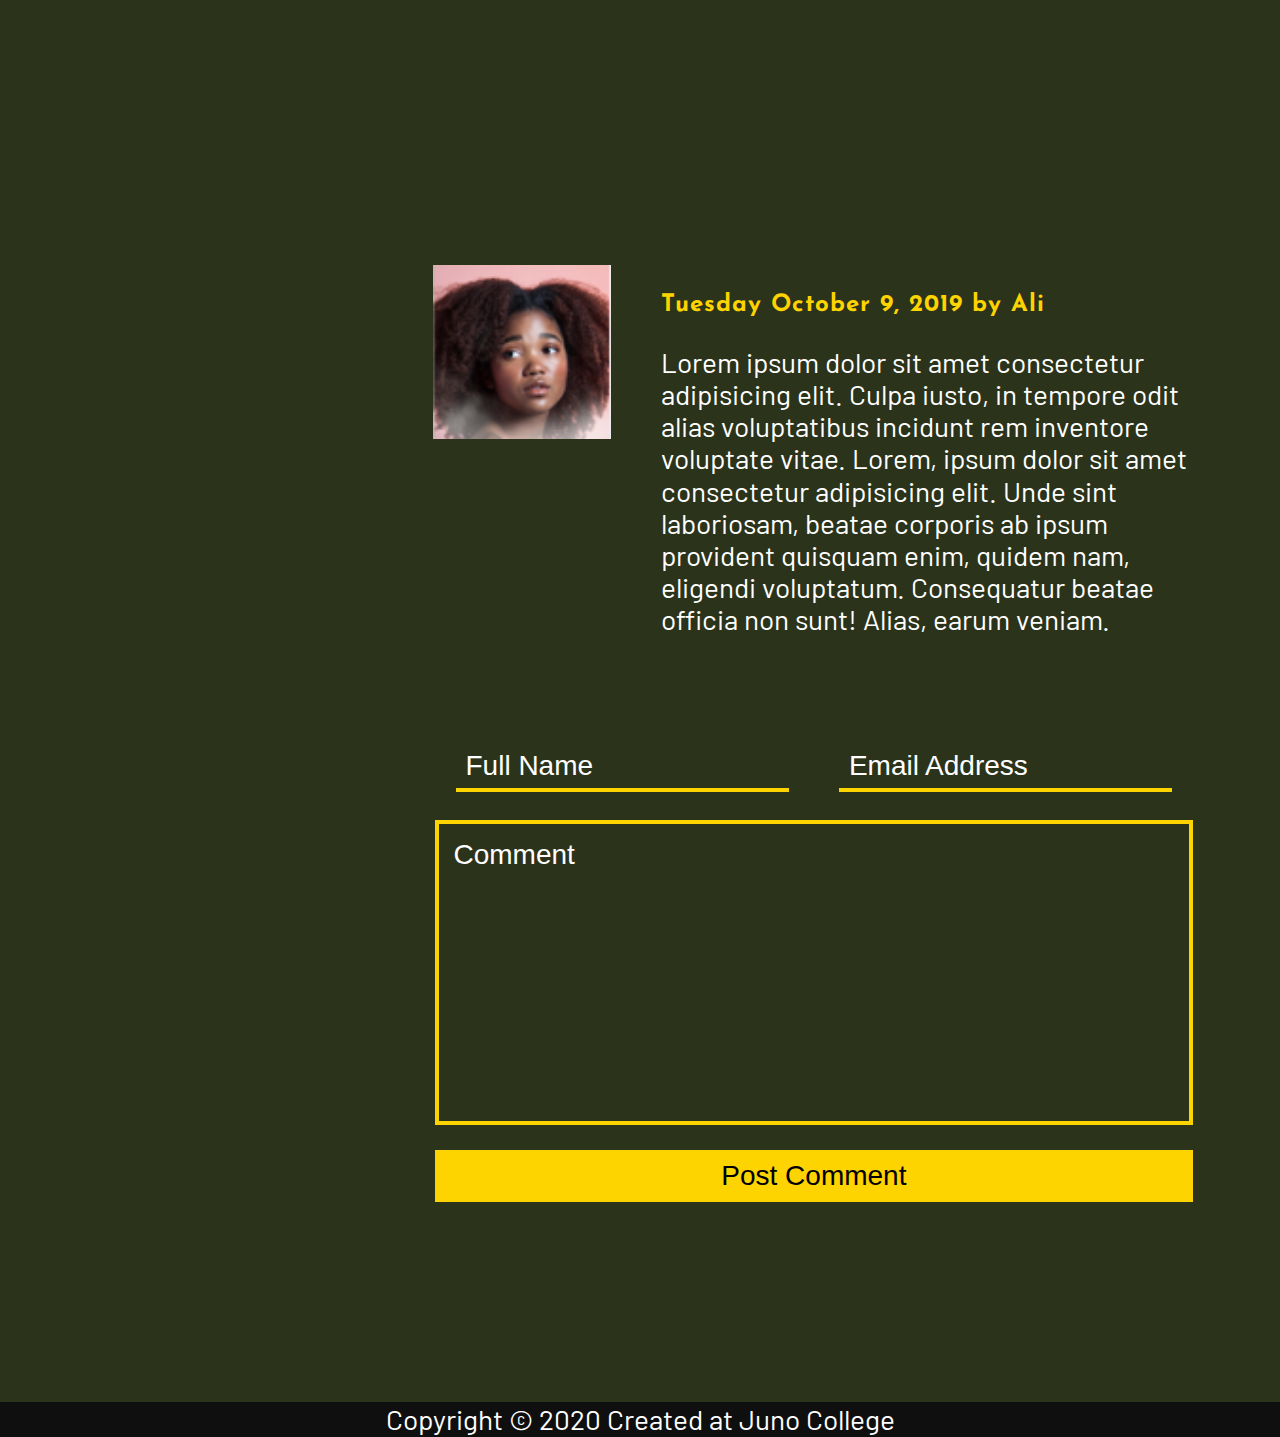
==== commit a58f7c9d: "Completed all desktop pages :rocket:" ====
--- a/blog.html
+++ b/blog.html
@@ -17,7 +17,7 @@
                     <li><a href="./index.html">Home</a></li>
                     <li><a href="#">About</a></li>
                     <li><a href="./blog.html">Blog</a></li>
-                    <li><a href="">Contact</a></li>
+                    <li><a href="./contact.html">Contact</a></li>
                 </ul>
             </nav>
             <!-- The flex container for the h1 and home-box-header.png -->
@@ -126,7 +126,7 @@
                             <input type="text" id="aName" name="aName" value="Full Name">
                         </div>
                         <div>
-                            <label for="aEmail" class="srOnly">Full Name</label>
+                            <label for="aEmail" class="srOnly">Email</label>
                             <input type="email" id="aEmail" name="aEmail" value="Email Address">
                         </div>
                     </fieldset>
--- a/styles/style.css
+++ b/styles/style.css
@@ -267,9 +267,14 @@
   list-style: none;
 }
 
-a, a:visited, a:active, a:hover {
+a, a:visited, a:active {
   color: white;
   text-decoration: none;
+}
+
+a:hover {
+  -webkit-box-shadow: 0 5px 0 -3px #FDD300;
+          box-shadow: 0 5px 0 -3px #FDD300;
 }
 
 .wrapper {
@@ -278,7 +283,7 @@
   margin: 0 auto;
 }
 
-.blogBody {
+.blogBody, .contactBody {
   background-color: #2B331B;
 }
 
@@ -878,7 +883,7 @@
 }
 
 .blogForm {
-  margin-top: 100px;
+  padding-top: 100px;
 }
 
 .blogForm fieldset {
@@ -930,3 +935,209 @@
   background-color: #FDD300;
   color: black;
 }
+
+.contactHeader {
+  background-image: url(../images/contact-header.jpg);
+  background-repeat: no-repeat;
+  background-size: cover;
+}
+
+.contactHeadWrap {
+  display: -webkit-box;
+  display: -ms-flexbox;
+  display: flex;
+  -webkit-box-orient: vertical;
+  -webkit-box-direction: normal;
+      -ms-flex-direction: column;
+          flex-direction: column;
+  padding: 50px 0;
+}
+
+.contactHeadWrap nav {
+  width: 40%;
+  display: -webkit-box;
+  display: -ms-flexbox;
+  display: flex;
+  -webkit-box-orient: horizontal;
+  -webkit-box-direction: normal;
+      -ms-flex-direction: row;
+          flex-direction: row;
+}
+
+.contactHeadWrap nav ul {
+  display: -ms-grid;
+  display: grid;
+  -ms-grid-columns: 1fr 1fr 1fr 1fr;
+      grid-template-columns: 1fr 1fr 1fr 1fr;
+  grid-column-gap: 20px;
+  font-family: 'Josefin Sans', sans-serif;
+  font-size: 20px;
+  font-weight: 700;
+  color: white;
+  line-height: 29px;
+  letter-spacing: 1px;
+}
+
+.contactHeaderTitle {
+  width: 100%;
+  display: -webkit-box;
+  display: -ms-flexbox;
+  display: flex;
+  -webkit-box-orient: horizontal;
+  -webkit-box-direction: normal;
+      -ms-flex-direction: row;
+          flex-direction: row;
+}
+
+.contactHeaderTitle__HeadingContainer {
+  font-family: 'Josefin Sans', sans-serif;
+  font-size: 45px;
+  font-weight: 600;
+  color: white;
+  line-height: 99.8px;
+}
+
+.contactHeaderTitle__HeadingContainer__Heading--whiteBG {
+  padding-top: 10px;
+  text-align: center;
+  background-color: white;
+  color: black;
+}
+
+.contactHeaderTitle div {
+  width: 50%;
+  padding-bottom: 300px;
+}
+
+.cMain {
+  -ms-grid-columns: 3fr 7fr;
+      grid-template-columns: 3fr 7fr;
+  grid-gap: 50px;
+  font-size: 5rem;
+  padding-top: 100px;
+}
+
+.t2 {
+  -ms-grid-columns: 1fr;
+      grid-template-columns: 1fr;
+  background-color: #171B0E;
+  padding: 75px 50px;
+  -webkit-transform: translate(0, -200px);
+          transform: translate(0, -200px);
+  -webkit-box-shadow: 20px 20px #FDD300;
+          box-shadow: 20px 20px #FDD300;
+}
+
+.t1 {
+  -ms-grid-columns: 1fr;
+      grid-template-columns: 1fr;
+  -ms-grid-rows: 1.5fr 2.5fr;
+      grid-template-rows: 1.5fr 2.5fr;
+  grid-row-gap: 50px;
+}
+
+.contactIconContainer {
+  -ms-grid-columns: 1fr 1fr 1fr 1fr;
+      grid-template-columns: 1fr 1fr 1fr 1fr;
+  color: white;
+}
+
+.contactIconContainer p {
+  -ms-grid-column: 1;
+  -ms-grid-column-span: 4;
+  grid-column: 1/5;
+}
+
+.contactIcon {
+  font-size: 30px;
+  color: #FDD300;
+}
+
+.t1 ul {
+  display: -webkit-box;
+  display: -ms-flexbox;
+  display: flex;
+  -webkit-box-orient: vertical;
+  -webkit-box-direction: normal;
+      -ms-flex-direction: column;
+          flex-direction: column;
+  margin: 0;
+  color: white;
+}
+
+.bA4MContainer h3 {
+  font-family: 'Josefin Sans', sans-serif;
+  font-size: 40px;
+  font-weight: 400;
+  color: white;
+  line-height: 58px;
+  letter-spacing: 1.3px;
+  margin-top: 0;
+}
+
+.bA4MContainer div figcaption h5 {
+  font-family: 'Josefin Sans', sans-serif;
+  font-size: 24px;
+  font-weight: 700;
+  color: #FDD300;
+  line-height: 1px;
+  letter-spacing: 1px;
+}
+
+.bA4MContainer div figcaption p {
+  color: white;
+}
+
+.blogForm {
+  margin-top: 0px;
+}
+
+.blogForm fieldset {
+  border: none;
+}
+
+.blogField1 {
+  -ms-grid-columns: 1fr 1fr;
+      grid-template-columns: 1fr 1fr;
+  grid-column-gap: 50px;
+}
+
+.blogField1 input {
+  width: 100%;
+  color: white;
+  padding: 5px 10px;
+  background-color: transparent;
+  border: none;
+  -webkit-box-shadow: 0 4px #FDD300;
+          box-shadow: 0 4px #FDD300;
+}
+
+.blogField2 {
+  -ms-grid-columns: 1fr;
+      grid-template-columns: 1fr;
+  margin-top: 15px;
+  padding: 0;
+}
+
+.blogField2 input {
+  background-color: transparent;
+  color: white;
+  border: solid 4px #FDD300;
+  padding: 15px 15px 250px 15px;
+}
+
+.blogField3 {
+  -ms-grid-columns: 1fr;
+      grid-template-columns: 1fr;
+  margin-top: 25px;
+  padding: 0;
+}
+
+.blogField3 input {
+  width: 100%;
+  padding: 10px 0;
+  border: none;
+  text-align: center;
+  background-color: #FDD300;
+  color: black;
+}
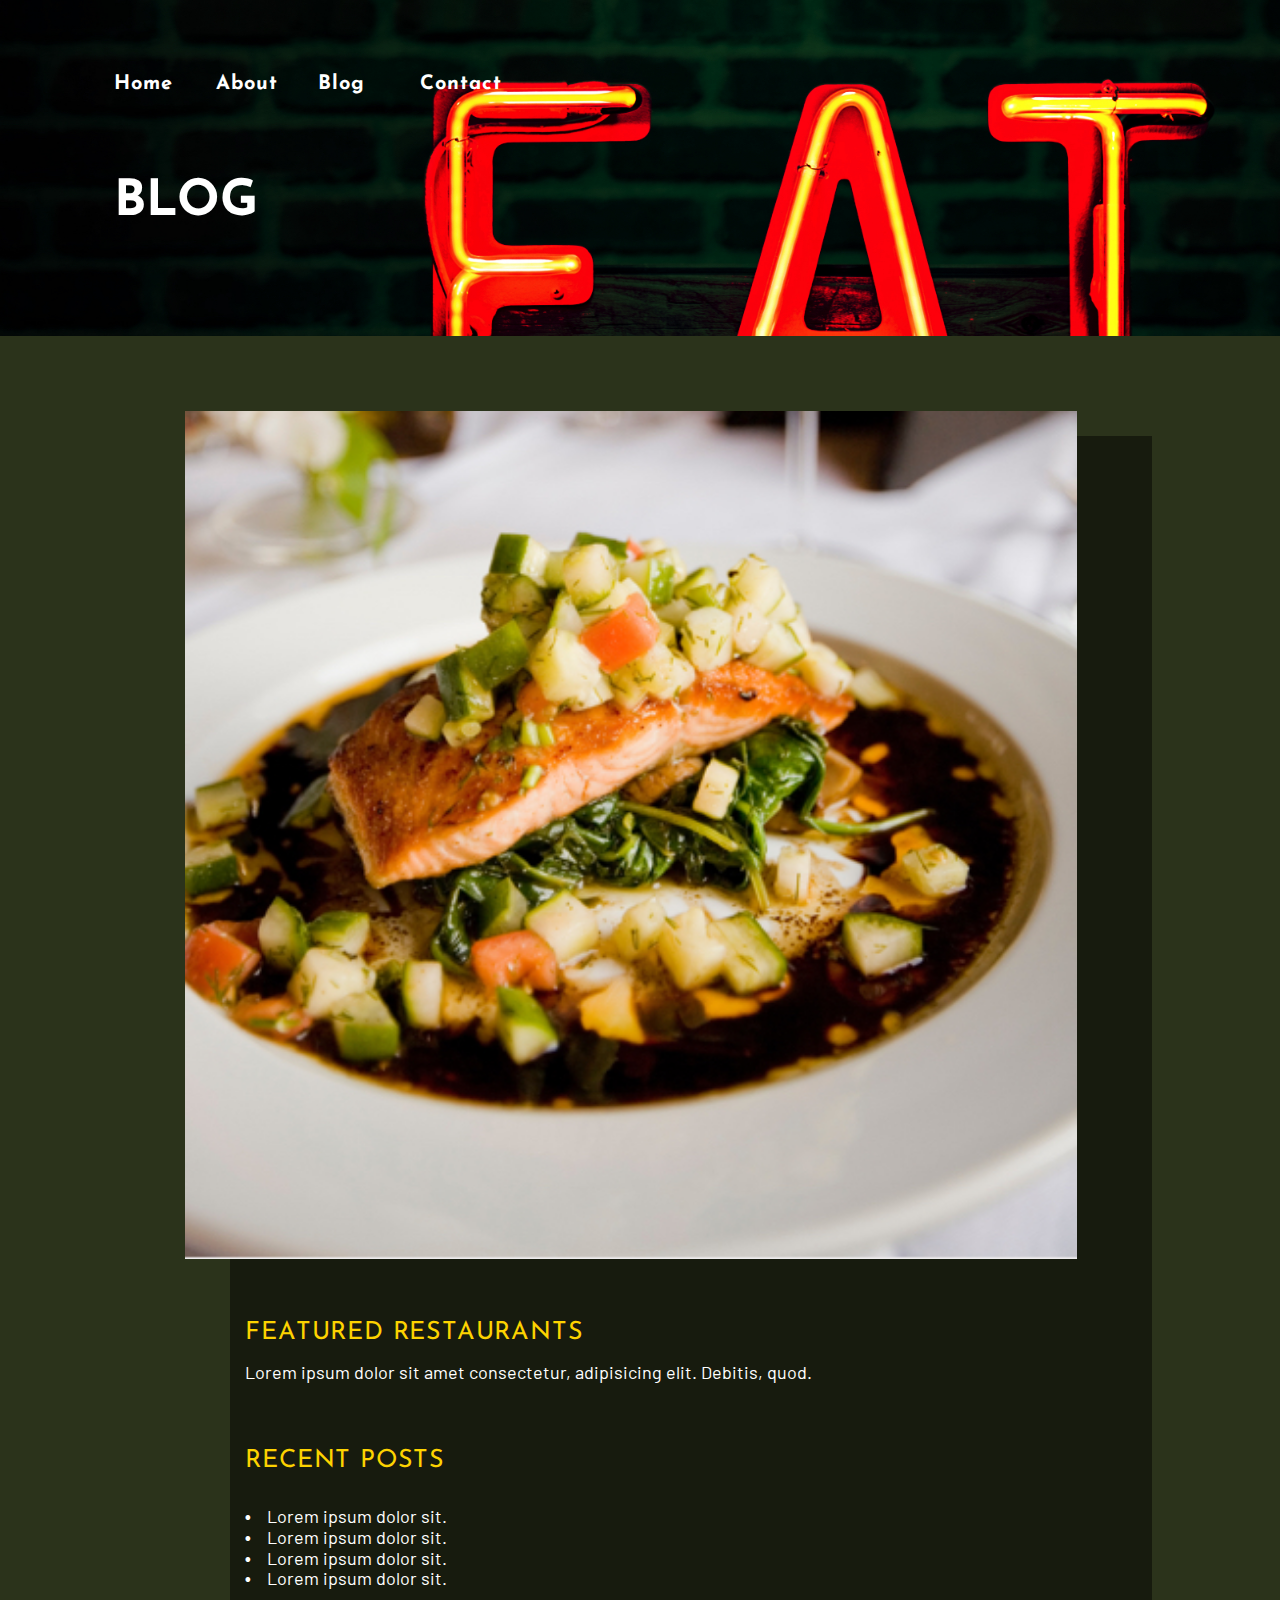
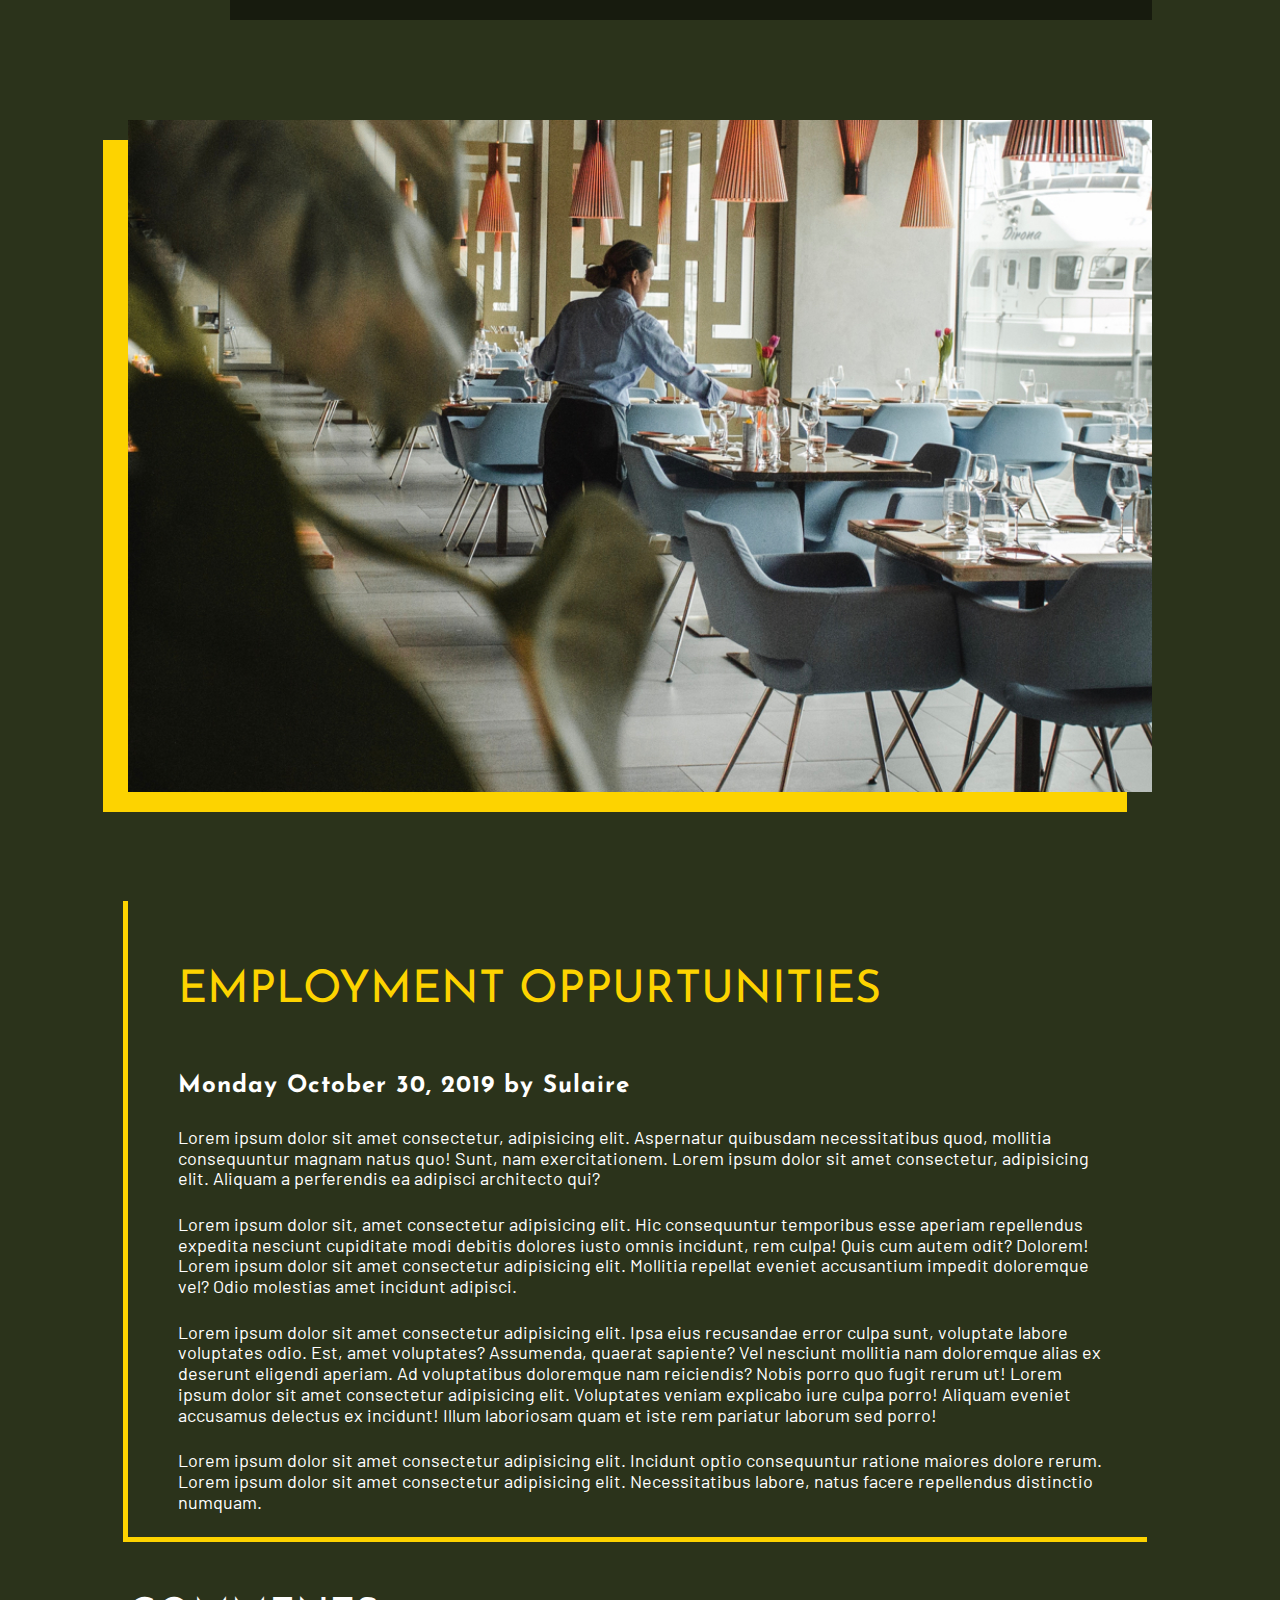
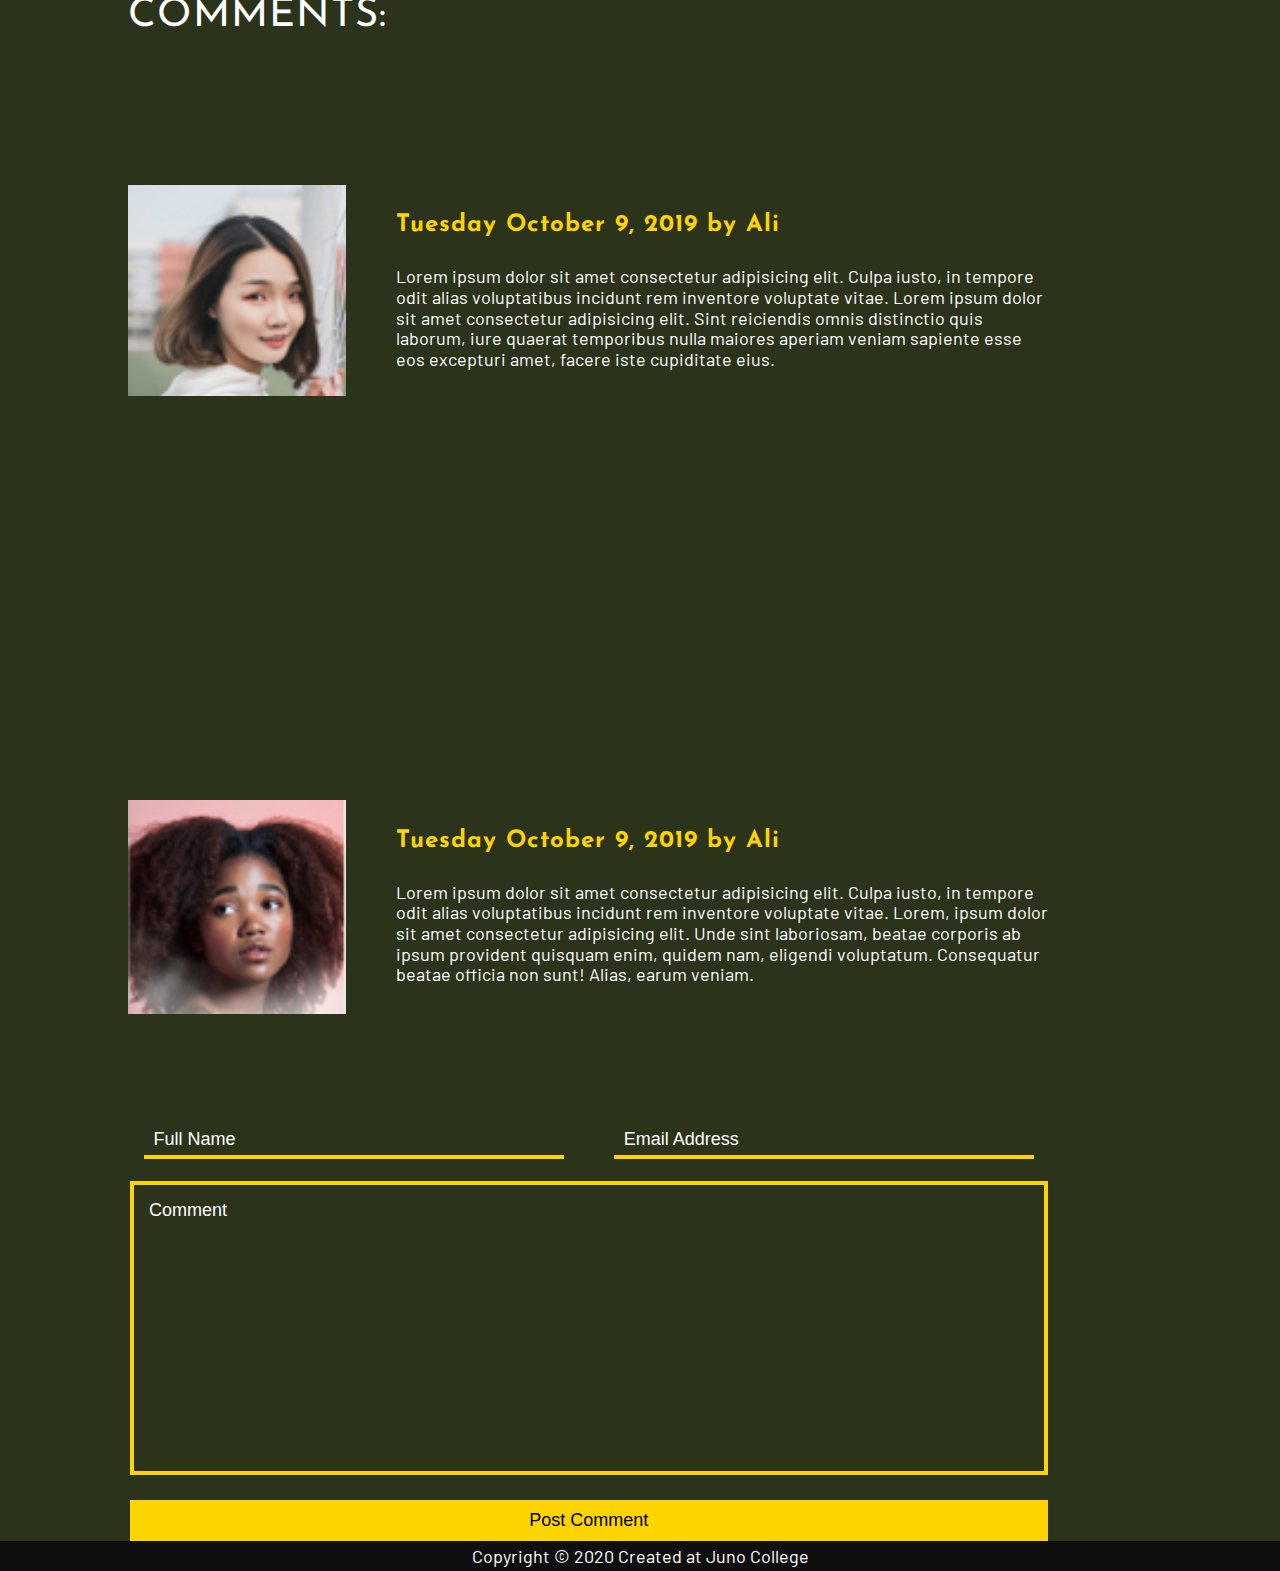
==== commit faca6543: "Completed.." ====
--- a/blog.html
+++ b/blog.html
@@ -94,7 +94,7 @@
                     </article>
                 </div>
             </article>
-            <article></article>
+            <article class="blogArticle3"></article>
             <article class="blogArticle4">
                 <div class="bA4MContainer">
                     <h3>COMMENTS:</h3>
--- a/styles/style.css
+++ b/styles/style.css
@@ -651,7 +651,7 @@
 }
 
 footer p {
-  padding: 1px 0;
+  padding: 5px 0;
   margin: 0;
   color: white;
 }
@@ -847,6 +847,7 @@
   -webkit-box-direction: normal;
       -ms-flex-direction: column;
           flex-direction: column;
+  padding-bottom: 100px;
 }
 
 .bA4MContainer div {
@@ -883,7 +884,7 @@
 }
 
 .blogForm {
-  padding-top: 100px;
+  margin-top: 100px;
 }
 
 .blogForm fieldset {
@@ -1141,3 +1142,448 @@
   background-color: #FDD300;
   color: black;
 }
+
+@media only screen and (max-width: 1350px) {
+  .bodyText {
+    font-size: 18px;
+  }
+  .elim {
+    display: none;
+  }
+  .d2Move2 {
+    position: relative;
+    top: 250px;
+  }
+  .blogHeaderTitle {
+    width: 100%;
+    display: -webkit-box;
+    display: -ms-flexbox;
+    display: flex;
+    -webkit-box-orient: horizontal;
+    -webkit-box-direction: normal;
+        -ms-flex-direction: row;
+            flex-direction: row;
+  }
+  .blogHeaderTitle__HeadingContainer {
+    font-family: 'Josefin Sans', sans-serif;
+    font-size: 25px;
+    font-weight: 600;
+    color: white;
+    line-height: 99.8px;
+  }
+  .blogHeaderTitle__HeadingContainer__Heading--whiteBG {
+    padding-top: 10px;
+    text-align: center;
+    background-color: white;
+    color: black;
+  }
+  .blogHeaderTitle div {
+    width: 25%;
+    padding-bottom: 0;
+  }
+  .blogSection {
+    -ms-grid-columns: 1fr;
+        grid-template-columns: 1fr;
+    padding: 0 10%;
+    margin: 0 auto;
+  }
+  .blogSection * {
+    position: static;
+    grid-row-gap: 100px;
+    -webkit-box-shadow: 1 1 red;
+            box-shadow: 1 1 red;
+  }
+  .blogArticle3 {
+    display: none;
+  }
+  .art2FlexContainer article {
+    padding: 0 50px;
+    position: static;
+  }
+  .art2FlexContainer figure {
+    position: static;
+  }
+  .blogField1 div label.srOnly {
+    position: absolute;
+    width: 1px;
+    height: 1px;
+    margin: -1px;
+    border: 0;
+    padding: 0;
+    white-space: nowrap;
+    -webkit-clip-path: inset(100%);
+            clip-path: inset(100%);
+    clip: rect(0 0 0 0);
+    overflow: hidden;
+  }
+  .blogField2 label.srOnly {
+    position: absolute;
+    width: 1px;
+    height: 1px;
+    margin: -1px;
+    border: 0;
+    padding: 0;
+    white-space: nowrap;
+    -webkit-clip-path: inset(100%);
+            clip-path: inset(100%);
+    clip: rect(0 0 0 0);
+    overflow: hidden;
+  }
+  .blogField3 label.srOnly {
+    position: absolute;
+    width: 1px;
+    height: 1px;
+    margin: -1px;
+    border: 0;
+    padding: 0;
+    white-space: nowrap;
+    -webkit-clip-path: inset(100%);
+            clip-path: inset(100%);
+    clip: rect(0 0 0 0);
+    overflow: hidden;
+  }
+  .contactHeader {
+    background-image: url(../images/contact-header.jpg);
+    background-repeat: no-repeat;
+    background-size: cover;
+  }
+  .contactHeadWrap {
+    display: -webkit-box;
+    display: -ms-flexbox;
+    display: flex;
+    -webkit-box-orient: vertical;
+    -webkit-box-direction: normal;
+        -ms-flex-direction: column;
+            flex-direction: column;
+    padding: 50px 0;
+  }
+  .contactHeadWrap nav {
+    width: 40%;
+    display: -webkit-box;
+    display: -ms-flexbox;
+    display: flex;
+    -webkit-box-orient: horizontal;
+    -webkit-box-direction: normal;
+        -ms-flex-direction: row;
+            flex-direction: row;
+  }
+  .contactHeadWrap nav ul {
+    display: -ms-grid;
+    display: grid;
+    -ms-grid-columns: 1fr 1fr 1fr 1fr;
+        grid-template-columns: 1fr 1fr 1fr 1fr;
+    grid-column-gap: 20px;
+    font-family: 'Josefin Sans', sans-serif;
+    font-size: 20px;
+    font-weight: 700;
+    color: white;
+    line-height: 29px;
+    letter-spacing: 1px;
+  }
+  .contactHeaderTitle {
+    width: 100%;
+    display: -webkit-box;
+    display: -ms-flexbox;
+    display: flex;
+    -webkit-box-orient: horizontal;
+    -webkit-box-direction: normal;
+        -ms-flex-direction: row;
+            flex-direction: row;
+  }
+  .contactHeaderTitle__HeadingContainer {
+    font-family: 'Josefin Sans', sans-serif;
+    font-size: 25px;
+    font-weight: 600;
+    color: white;
+    line-height: 99.8px;
+  }
+  .contactHeaderTitle__HeadingContainer__Heading--whiteBG {
+    padding-top: 10px;
+    text-align: center;
+    background-color: white;
+    color: black;
+  }
+  .contactHeaderTitle div {
+    width: 50%;
+    padding-bottom: 0;
+  }
+  .cMain {
+    -ms-grid-columns: 1fr;
+        grid-template-columns: 1fr;
+    grid-row-gap: 50px;
+    padding: 50px 0;
+  }
+  .t2 {
+    position: static;
+    -webkit-transform: translate(0, 0);
+            transform: translate(0, 0);
+  }
+}
+
+@media only screen and (max-width: 500px) {
+  .homeHeader {
+    background-size: cover;
+  }
+  .headerTitle div,
+  .headerTitle__HeadingContainer {
+    padding-bottom: 0;
+  }
+  .navBar ul {
+    background-color: #171B0E;
+    opacity: 0.8;
+  }
+  .headerTitle {
+    width: 100%;
+    display: -webkit-box;
+    display: -ms-flexbox;
+    display: flex;
+    -webkit-box-orient: horizontal;
+    -webkit-box-direction: normal;
+        -ms-flex-direction: row;
+            flex-direction: row;
+  }
+  .headerTitle__HeadingContainer {
+    font-family: 'Josefin Sans', sans-serif;
+    font-size: 25px;
+    font-weight: 600;
+    color: white;
+    line-height: 99.8px;
+  }
+  .headerTitle__HeadingContainer__Heading--whiteBG {
+    text-align: center;
+    background-color: white;
+    color: black;
+  }
+  .homeSection1 {
+    padding: 100px 0;
+  }
+  .s1Grid div:nth-of-type(2) h2 {
+    font-family: 'Josefin Sans', sans-serif;
+    font-size: 25px;
+    font-weight: 400;
+    color: white;
+    line-height: 99.8px;
+    margin: 0;
+  }
+  .s1Grid {
+    -ms-grid-columns: 1fr;
+        grid-template-columns: 1fr;
+  }
+  .iconContainer {
+    margin-right: 25px;
+  }
+  .s2Grid {
+    -ms-grid-columns: 1fr;
+        grid-template-columns: 1fr;
+    grid-row-gap: 100px;
+    padding-top: 50px;
+  }
+  .s2Grid figure {
+    -ms-grid-column-align: stretch;
+        justify-self: stretch;
+  }
+  .s2Grid figure img {
+    position: static;
+  }
+  .s2Grid figure:nth-of-type(1) img {
+    -webkit-box-shadow: 20px 20px #FDD300;
+            box-shadow: 20px 20px #FDD300;
+  }
+  .s2Grid figure:nth-of-type(2) img {
+    -webkit-box-shadow: -20px -20px #FDD300;
+            box-shadow: -20px -20px #FDD300;
+  }
+  .s2Grid article {
+    display: -webkit-box;
+    display: -ms-flexbox;
+    display: flex;
+    -webkit-box-orient: vertical;
+    -webkit-box-direction: normal;
+        -ms-flex-direction: column;
+            flex-direction: column;
+    flex-direction: column;
+    -webkit-box-pack: center;
+        -ms-flex-pack: center;
+            justify-content: center;
+  }
+  .s2Grid article:nth-of-type(1) {
+    text-align: center;
+    padding: 0 15%;
+    -webkit-box-ordinal-group: 2;
+        -ms-flex-order: 1;
+            order: 1;
+  }
+  .s2Grid article:nth-of-type(2) {
+    text-align: center;
+    padding: 0 15%;
+    -webkit-box-ordinal-group: 4;
+        -ms-flex-order: 3;
+            order: 3;
+  }
+  .s2Grid article h3 {
+    font-family: 'Josefin Sans', sans-serif;
+    font-size: 22px;
+    font-weight: 400;
+    color: white;
+    line-height: 58px;
+    letter-spacing: 1.3px;
+    margin: 0;
+  }
+  .s2Grid article p {
+    color: white;
+    margin: 15px 0 45px 0;
+  }
+  .s2Grid article a {
+    padding: 15px;
+    background-color: #FDD300;
+    color: black;
+  }
+  .d2Move2,
+  .d2Move1 {
+    position: static;
+  }
+  .d2Move1 {
+    -webkit-box-ordinal-group: 3;
+        -ms-flex-order: 2;
+            order: 2;
+  }
+  .d2Move2 {
+    -webkit-box-ordinal-group: 5;
+        -ms-flex-order: 4;
+            order: 4;
+  }
+  .homeSection3 {
+    padding: 100px 0;
+  }
+  .s3Wrap {
+    display: -webkit-box;
+    display: -ms-flexbox;
+    display: flex;
+    -webkit-box-orient: vertical;
+    -webkit-box-direction: normal;
+        -ms-flex-direction: column;
+            flex-direction: column;
+    -webkit-box-pack: center;
+        -ms-flex-pack: center;
+            justify-content: center;
+    -ms-flex-line-pack: center;
+        align-content: center;
+  }
+  .s3Wrap h3 {
+    font-family: 'Josefin Sans', sans-serif;
+    font-size: 22px;
+    font-weight: 400;
+    color: #FDD300;
+    line-height: 99.8px;
+    margin-bottom: 15px;
+  }
+  .s3Wrap .bodyText {
+    color: white;
+    margin-bottom: 45px;
+  }
+  .s3Wrap a {
+    padding: 15px;
+    background-color: black;
+    -ms-flex-item-align: center;
+        -ms-grid-row-align: center;
+        align-self: center;
+  }
+  .s3Wrap h3, .s3Wrap a {
+    text-align: center;
+  }
+  .btn {
+    font-size: 18px;
+  }
+  .s5Grid {
+    padding: 100px 0;
+    -ms-grid-columns: 1fr;
+        grid-template-columns: 1fr;
+    grid-column-gap: 50px;
+  }
+  .s5Grid figure {
+    position: relative;
+    left: 20px;
+    top: -20px;
+    -ms-flex-item-align: center;
+        -ms-grid-row-align: center;
+        align-self: center;
+  }
+  .s5Grid figure img {
+    position: relative;
+    -webkit-box-shadow: -20px 20px #FDD300;
+            box-shadow: -20px 20px #FDD300;
+  }
+  .s5Grid article h3 {
+    font-family: 'Josefin Sans', sans-serif;
+    font-size: 22px;
+    font-weight: 400;
+    color: #FDD300;
+    line-height: 99.8px;
+    margin-top: 0;
+    margin-bottom: 0;
+  }
+  .s5Grid article p {
+    margin-bottom: 30px;
+    color: white;
+  }
+  .s5Grid article a {
+    padding: 15px;
+    background-color: black;
+  }
+  .s6Grid {
+    -ms-grid-columns: 1fr;
+        grid-template-columns: 1fr;
+    grid-row-gap: 50px;
+  }
+  .blogHeaderTitle {
+    width: 100%;
+    display: -webkit-box;
+    display: -ms-flexbox;
+    display: flex;
+    -webkit-box-orient: horizontal;
+    -webkit-box-direction: normal;
+        -ms-flex-direction: row;
+            flex-direction: row;
+  }
+  .blogHeaderTitle__HeadingContainer {
+    font-family: 'Josefin Sans', sans-serif;
+    font-size: 25px;
+    font-weight: 600;
+    color: white;
+    line-height: 99.8px;
+  }
+  .blogHeaderTitle__HeadingContainer__Heading--whiteBG {
+    padding-top: 10px;
+    text-align: center;
+    background-color: white;
+    color: black;
+  }
+  .blogHeaderTitle div {
+    width: 25%;
+    padding-bottom: 0;
+  }
+  .blogSection {
+    -ms-grid-columns: 1fr;
+        grid-template-columns: 1fr;
+    padding: 0 10%;
+    margin: 0 auto;
+  }
+  .blogArticle1 div figcaption h4, .blogArticle1 div article h4 {
+    font-family: 'Josefin Sans', sans-serif;
+    font-size: 20px;
+    font-weight: 400;
+    color: #FDD300;
+    line-height: 58px;
+    letter-spacing: 0.8px;
+    margin: 0;
+  }
+  .blogSection * {
+    position: static;
+    grid-row-gap: 100px;
+    -webkit-box-shadow: 1 1 red;
+            box-shadow: 1 1 red;
+  }
+  .blogArticle3 {
+    display: none;
+  }
+}
